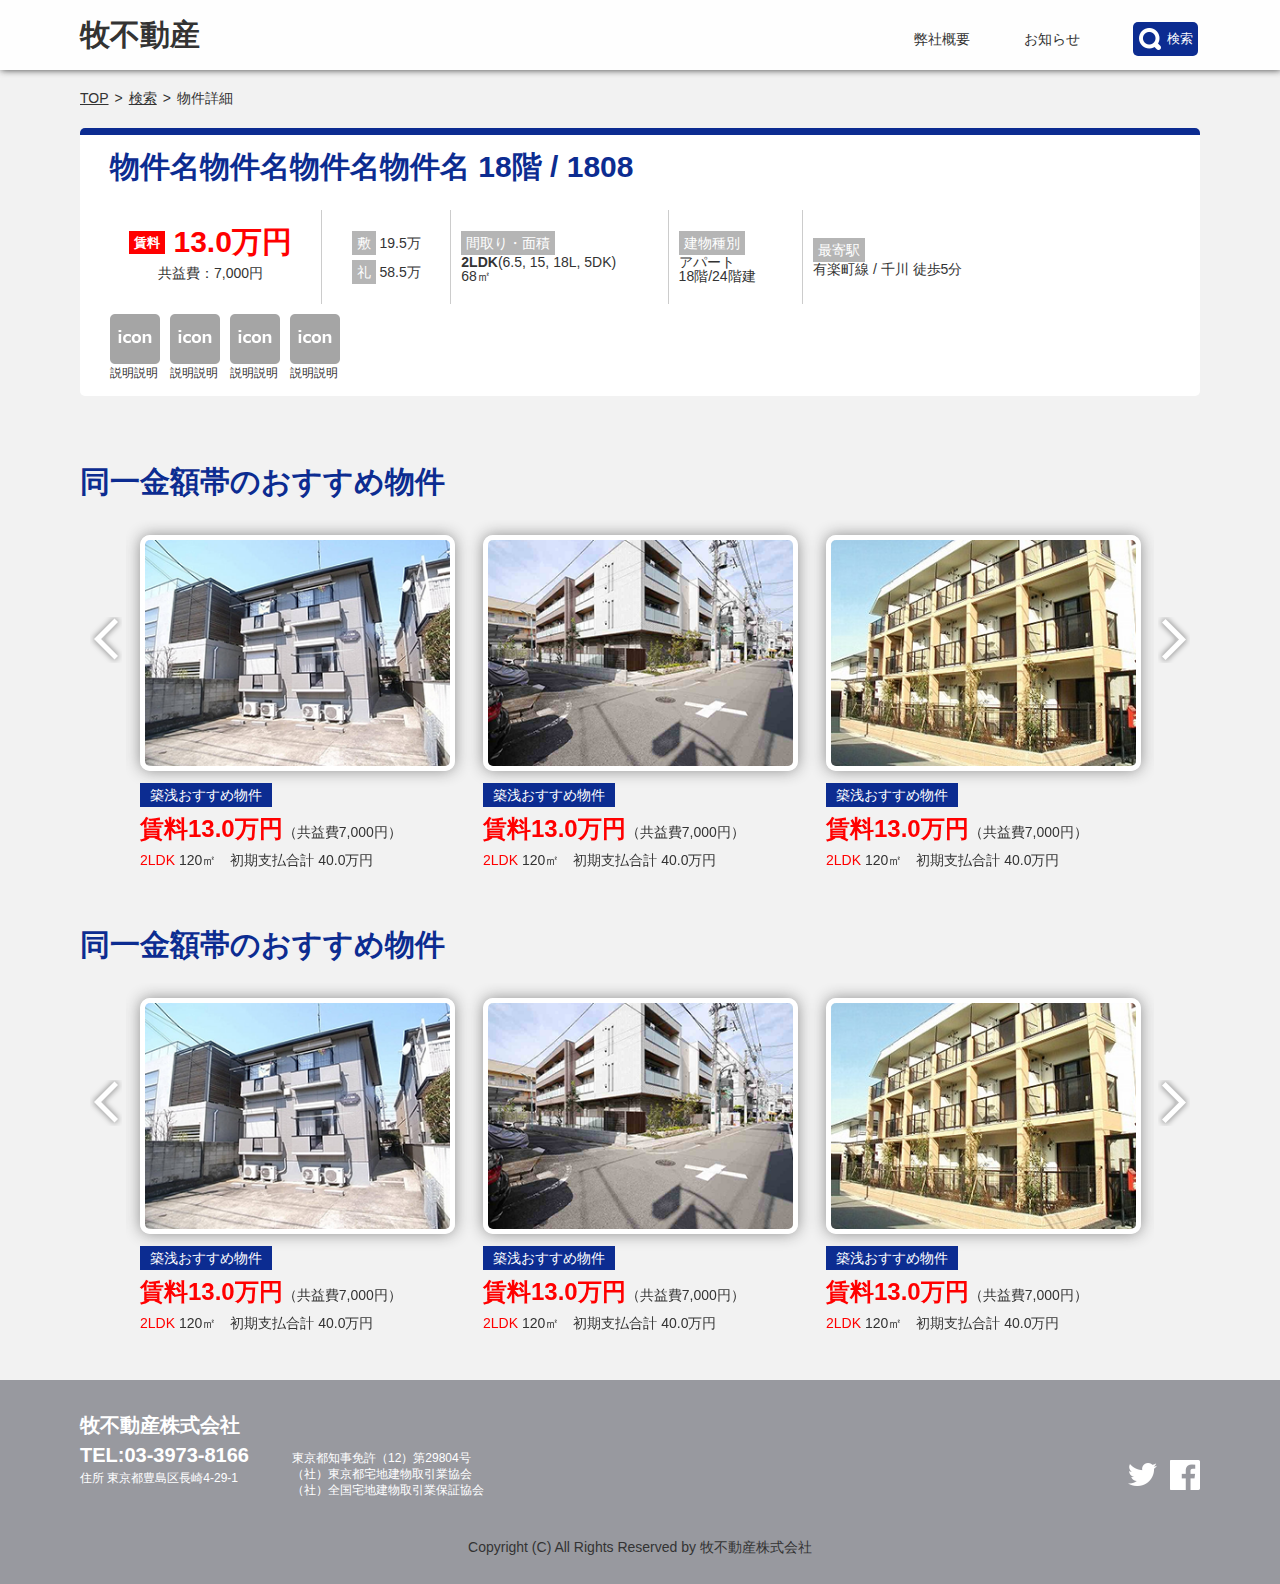
==== detail.html @ fd667d38 "update" ====
<!DOCTYPE html>
<html>

<head>
    <title>物件詳細</title>
    <meta charset='utf-8'>
    <meta name="viewport" content="width=device-width, initial-scale=1, maximum-scale=1, user-scalable=no">
    <link rel="stylesheet" type="text/css" href="css/slick.css" />
    <link rel="stylesheet" type="text/css" href="css/slick-theme.css" />
    <link rel="stylesheet" type="text/css" href="css/mystyles.css">
</head>

<body>
    <header>
        <section class="main-header clearfix">
            <div class="container ">
                <h1 class="logo">
                    <a href="" title="牧不動産">牧不動産</a>
                </h1>

                <div class="clearfix header">
                    <form id="search-global" class="form-inline searchform">
                        <input type="text" class="form-control" id="search-global-input">

                        <button href="" class="block-btn">
							<i class="searchBtn"></i>検索
						</button>
                    </form>
                    <ul class="menu">
                        <li><a href="" title="弊社概要">弊社概要</a></li>
                        <li><a href="" title="お知らせ">お知らせ</a></li>
                    </ul>
                </div>

            </div>
        </section>
    </header>

    <section>
        <div class="container clearfix">
            <div class="breakcumb">
                <nav><a href="" title="TOP">TOP</a>&gt;<a href="" title="検索">検索</a>&gt;<a title="物件詳細">物件詳細</a></nav>
            </div>

            <div class="main-content">
                <h2 class="content-title">物件名物件名物件名物件名 18階 / 1808</h2>


                <div class="results-infos">
                    <div class="result-table">
                        <div class="results-info results-info-07 border-right text-center">
                            <div class="result-row results-price clearfix">
                                <label class="label-red">賃料</label>
                                <span class="color-red">13.0万円</span>
                            </div>

                            <div class="result-row">共益費：<span>7,000円</span></div>
                        </div>

                        <div class="results-info results-info-08 border-right padding-left text-center">
                            <div class="result-row result-row-inline clearfix">
                                <div class="result-cell ">
                                    <label class="label">敷</label>
                                    <span>19.5万</span>
                                </div>

                                <div class="result-cell">
                                    <label class="label">礼</label>
                                    <span>58.5万</span>
                                </div>
                            </div>
                        </div>

                        <div class="results-info results-info-05 border-right padding-left">
                            <label class="result-label">間取り・面積</label>
                            <span><strong>2LDK</strong>(6.5, 15, 18L, 5DK)<br>68㎡</span>
                        </div>

                        <div class="results-info results-info-09 border-right padding-left">
                            <label class="result-label">建物種別</label>
                            <span>アパート<br>18階/24階建</span>
                        </div>

                        <div class="results-info results-info-10 padding-left">
                            <label class="result-label">最寄駅</label>
                            <span>有楽町線 / 千川 徒歩5分</span>
                        </div>
                    </div>
                </div>

                <div class="list-icon clearfix">
                    <ul>
                        <li>
                            <img src="images/icon.png" alt="Icon">
                            <span>説明説明</span>
                        </li>

                        <li>
                            <img src="images/icon.png" alt="Icon">
                            <span>説明説明</span>
                        </li>

                        <li>
                            <img src="images/icon.png" alt="Icon">
                            <span>説明説明</span>
                        </li>

                        <li>
                            <img src="images/icon.png" alt="Icon">
                            <span>説明説明</span>
                        </li>
                    </ul>
                </div>
            </div>
        </div>
    </section>

    <section class="hastitle">
        <div class="container">
            <div class="col-1">
                <h2 class="section-title color-black text-left">同一金額帯のおすすめ物件</h2>

                <div class="slide-filtering">
                    <div class="main-list clearfix">
                        <div class="item item3">
                            <div class="img-flitering box-border">
                                <img src="images/pimg1.png" alt="">
                            </div>
                            <div class="text-fitering">
                                <a href="#" class="title-btn">築浅おすすめ物件</a>
                                <h3><span class="color-red">賃料13.0万円</span><span class="notboth">（共益費7,000円）</span></h3>
                                <p><span class="color-red">2LDK</span> <span>120㎡　初期支払合計 40.0万円</span></p>
                            </div>
                        </div>
                        <div class="item item3">
                            <div class="img-flitering box-border">
                                <img src="images/pimg2.png" alt="">
                            </div>
                            <div class="text-fitering">
                                <a href="#" class="title-btn">築浅おすすめ物件</a>
                                <h3><span class="color-red">賃料13.0万円</span><span class="notboth">（共益費7,000円）</span></h3>
                                <p><span class="color-red">2LDK</span> <span>120㎡　初期支払合計 40.0万円</span></p>
                            </div>
                        </div>
                        <div class="item item3">
                            <div class="img-flitering box-border">
                                <img src="images/pimg3.png" alt="">
                            </div>
                            <div class="text-fitering">
                                <a href="#" class="title-btn">築浅おすすめ物件</a>
                                <h3><span class="color-red">賃料13.0万円</span><span class="notboth">（共益費7,000円）</span></h3>
                                <p><span class="color-red">2LDK</span> <span>120㎡　初期支払合計 40.0万円</span></p>
                            </div>
                        </div>
                        <div class="item item3">
                            <div class="img-flitering box-border">
                                <img src="images/pimg1.png" alt="">
                            </div>
                            <div class="text-fitering">
                                <a href="#" class="title-btn">築浅おすすめ物件</a>
                                <h3><span class="color-red">賃料13.0万円</span><span class="notboth">（共益費7,000円）</span></h3>
                                <p><span class="color-red">2LDK</span> <span>120㎡　初期支払合計 40.0万円</span></p>
                            </div>
                        </div>
                        <div class="item item3">
                            <div class="img-flitering box-border">
                                <img src="images/pimg2.png" alt="">
                            </div>
                            <div class="text-fitering">
                                <a href="#" class="title-btn">築浅おすすめ物件</a>
                                <h3><span class="color-red">賃料13.0万円</span><span class="notboth">（共益費7,000円）</span></h3>
                                <p><span class="color-red">2LDK</span> <span>120㎡　初期支払合計 40.0万円</span></p>
                            </div>
                        </div>
                        <div class="item item3">
                            <div class="img-flitering box-border">
                                <img src="images/pimg3.png" alt="">
                            </div>
                            <div class="text-fitering">
                                <a href="#" class="title-btn">築浅おすすめ物件</a>
                                <h3><span class="color-red">賃料13.0万円</span><span class="notboth">（共益費7,000円）</span></h3>
                                <p><span class="color-red">2LDK</span> <span>120㎡　初期支払合計 40.0万円</span></p>
                            </div>
                        </div>
                    </div>
                </div>
            </div>
        </div>
    </section>

    <section class="hastitle">
        <div class="container">
            <div class="col-1">
                <h2 class="section-title color-black text-left">同一金額帯のおすすめ物件</h2>

                <div class="slide-filtering">
                    <div class="main-list clearfix">
                        <div class="item item3">
                            <div class="img-flitering box-border">
                                <img src="images/pimg1.png" alt="">
                            </div>
                            <div class="text-fitering">
                                <a href="#" class="title-btn">築浅おすすめ物件</a>
                                <h3><span class="color-red">賃料13.0万円</span><span class="notboth">（共益費7,000円）</span></h3>
                                <p><span class="color-red">2LDK</span> <span>120㎡　初期支払合計 40.0万円</span></p>
                            </div>
                        </div>
                        <div class="item item3">
                            <div class="img-flitering box-border">
                                <img src="images/pimg2.png" alt="">
                            </div>
                            <div class="text-fitering">
                                <a href="#" class="title-btn">築浅おすすめ物件</a>
                                <h3><span class="color-red">賃料13.0万円</span><span class="notboth">（共益費7,000円）</span></h3>
                                <p><span class="color-red">2LDK</span> <span>120㎡　初期支払合計 40.0万円</span></p>
                            </div>
                        </div>
                        <div class="item item3">
                            <div class="img-flitering box-border">
                                <img src="images/pimg3.png" alt="">
                            </div>
                            <div class="text-fitering">
                                <a href="#" class="title-btn">築浅おすすめ物件</a>
                                <h3><span class="color-red">賃料13.0万円</span><span class="notboth">（共益費7,000円）</span></h3>
                                <p><span class="color-red">2LDK</span> <span>120㎡　初期支払合計 40.0万円</span></p>
                            </div>
                        </div>
                        <div class="item item3">
                            <div class="img-flitering box-border">
                                <img src="images/pimg1.png" alt="">
                            </div>
                            <div class="text-fitering">
                                <a href="#" class="title-btn">築浅おすすめ物件</a>
                                <h3><span class="color-red">賃料13.0万円</span><span class="notboth">（共益費7,000円）</span></h3>
                                <p><span class="color-red">2LDK</span> <span>120㎡　初期支払合計 40.0万円</span></p>
                            </div>
                        </div>
                        <div class="item item3">
                            <div class="img-flitering box-border">
                                <img src="images/pimg2.png" alt="">
                            </div>
                            <div class="text-fitering">
                                <a href="#" class="title-btn">築浅おすすめ物件</a>
                                <h3><span class="color-red">賃料13.0万円</span><span class="notboth">（共益費7,000円）</span></h3>
                                <p><span class="color-red">2LDK</span> <span>120㎡　初期支払合計 40.0万円</span></p>
                            </div>
                        </div>
                        <div class="item item3">
                            <div class="img-flitering box-border">
                                <img src="images/pimg3.png" alt="">
                            </div>
                            <div class="text-fitering">
                                <a href="#" class="title-btn">築浅おすすめ物件</a>
                                <h3><span class="color-red">賃料13.0万円</span><span class="notboth">（共益費7,000円）</span></h3>
                                <p><span class="color-red">2LDK</span> <span>120㎡　初期支払合計 40.0万円</span></p>
                            </div>
                        </div>
                    </div>
                </div>
            </div>
        </div>
    </section>

    <footer>
        <div class="container clearfix">
            <div class="clearfix">
                <div class="block-contact">
                    <h4>牧不動産株式会社</h4>
                    <h4>TEL:03-3973-8166</h4>
                    <span>住所 東京都豊島区長崎4‐29‐1</span>
                </div>

                <div class="block-info">
                    東京都知事免許（12）第29804号
                    <ul>
                        <li>（社）東京都宅地建物取引業協会</li>
                        <li>（社）全国宅地建物取引業保証協会</li>
                    </ul>
                </div>

                <div class="block-social">
                    <ul>
                        <li>
                            <a class="social-icon twicon" href="" title="twitter"></a>
                        </li>
                        <li>
                            <a class="social-icon fbicon" href="" title="facebook"></a>
                        </li>
                    </ul>
                </div>
            </div>

            <div class="copyright">Copyright (C) All Rights Reserved by 牧不動産株式会社</div>
        </div>
    </footer>

    <script type="text/javascript" src="js/jquery.min.js"></script>
    <!-- <script type="text/javascript" src="js/bootstrap.js"></script> -->
    <!-- <script type="text/javascript" src="js/swiper.jquery.js"></script> -->
    <script type="text/javascript" src="js/slick.js"></script>
    <script type="text/javascript" src="js/myscripts.js"></script>
</body>

</html>
---- css/mystyles.css ----
/*reset*/


/* http://meyerweb.com/eric/tools/css/reset/ 
v2.0 | 20110126
License: none (public domain)
*/

html,
body,
div,
span,
applet,
object,
iframe,
h1,
h2,
h3,
h4,
h5,
h6,
p,
blockquote,
pre,
a,
abbr,
acronym,
address,
big,
cite,
code,
del,
dfn,
em,
img,
ins,
kbd,
q,
s,
samp,
small,
strike,
strong,
sub,
sup,
tt,
var,
b,
u,
i,
center,
dl,
dt,
dd,
ol,
ul,
li,
fieldset,
form,
label,
legend,
table,
caption,
tbody,
tfoot,
thead,
tr,
th,
td,
article,
aside,
canvas,
details,
embed,
figure,
figcaption,
footer,
header,
hgroup,
menu,
nav,
output,
ruby,
section,
summary,
time,
mark,
audio,
video {
    margin: 0;
    padding: 0;
    border: 0;
    font-size: 100%;
    font: inherit;
    vertical-align: baseline;
}


/* HTML5 display-role reset for older bcleafixsers */

article,
aside,
details,
figcaption,
figure,
footer,
header,
hgroup,
menu,
nav,
section {
    display: block;
}

body {
    line-height: 1;
}

ol,
ul {
    list-style: none;
}

blockquote,
q {
    quotes: none;
}

blockquote:before,
blockquote:after,
q:before,
q:after {
    content: '';
    content: none;
}

button {
    cursor: pointer;
}

table {
    border-collapse: collapse;
    border-spacing: 0;
}

* {
    box-sizing: border-box;
}

select:focus,
select:active,
input:focus,
input:active {
    outline: none;
}


/*Global*/

* {
    box-sizing: border-box;
}

body {
    font-size: 14px;
    color: #333;
    background-color: #f2f2f2;
    font-family: meiryo, arial, sans-serif;
}

* {
    box-sizing: border-box;
}

strong {
    font-weight: bold;
}

p {
    clear: both;
}

.text-shadow {
    text-shadow: 5px 0 10px #fff, -5px 0 10px #fff, 0 5px 10px #fff, 0 -5px 10px #fff;
}

.col-1 {
    width: 100%;
}

.col-2 {
    width: 50%;
    padding: 0 20px;
    float: left;
}

.col-2:first-child {
    padding-left: 0;
}

.col-2:last-child {
    padding-right: 0;
}

.col-3 {
    width: 33.33%;
    float: left;
    padding: 25px;
}

.col-3:last-of-type {
    padding-right: 0;
    padding-left: 50px;
}

.col-3:first-of-type {
    padding-left: 0;
    padding-right: 50px;
}

.container {
    max-width: 1120px;
    width: 100%;
    margin: 0 auto;
}

img {
    max-width: 100%;
    width: 100%;
    height: auto;
    vertical-align: middle;
}

.sub-title {
    margin-top: 5px;
    margin-bottom: 12px;
    color: #124ee5;
}

h1,
h2,
h3,
h4,
h5,
h6 {
    font-weight: 600;
}

.color-red {
    color: #ff0000;
}

.color-black {
    color: #000;
}

.color-white {
    color: #fff;
}

.notboth {
    font-weight: 500;
}


/*Header*/

header {
    position: relative;
}

.main-header {
    background-color: rgba(255, 255, 255, 0.9);
    z-index: 10;
    width: 100%;
    box-shadow: 1px 0 7px #3e3e3e;
}

.main-header.toppage {
    top: 0;
    position: absolute;
}

.main-header .container {
    height: 70px;
    padding: 20px 0;
}

#search-global {
    position: relative;
    min-width: 70px;
    height: 38px;
    overflow: hidden;
    border: 2px solid transparent;
}

#search-global:after {
    content: "";
    position: absolute;
    z-index: 2;
    display: block;
    width: 100%;
    height: 100%;
    top: 0;
    left: 0;
}

#search-global.active:after {
    z-index: 0;
}

#search-global-input {
    position: relative;
    float: left;
    height: 34px;
    border: 1px solid transparent;
    width: 0;
    border-radius: 5px;
}

#search-global .block-btn {
    position: absolute;
    cursor: pointer;
    z-index: 1;
    right: 0;
    top: 0;
}

#search-global.active {
    width: 251px;
    height: 38px;
    border: 2px solid #b7b7b7;
    border-radius: 5px;
}

#search-global.active #search-global-input {
    width: 100%;
    z-index: 1;
    padding-right: 65px;
    padding-left: 15px;
}

a {
    color: #333;
    text-decoration: none;
}

.logo {
    font-size: 30px;
    float: left;
}

.header {
    float: right;
}

.clearfix:before,
.clearfix:after {
    content: " ";
    display: block;
}

.clearfix:after {
    clear: both;
}

.form-inline {
    float: right;
}

.menu {
    float: left;
    padding-top: 12px;
}

.menu li {
    display: inline-block;
    margin-right: 50px;
}

.relaste-slide img {
    width: 100%;
}

.relaste-slide {
    position: relative;
}

.slide-desc {
    position: absolute;
    left: 6.5%;
    top: 36.37%;
}


/*slide-desc*/

.main-visual {
    clear: both;
    position: relative;
}

.main-visual .slick-dots {
    bottom: 15px;
}

.section-title {
    text-align: center;
    color: #0c2c91;
    font-size: 30px;
    margin: 48px 0 23px;
}

.section-title i {
    background: url(../images/sprite.png) no-repeat -27px 0px transparent;
    display: inline-block;
    height: 28px;
    margin-right: 15px;
    margin-top: 1px;
    vertical-align: text-top;
    width: 24px;
}


/**/

.slide-desc {
    text-align: center;
}

.slide-desc h2 {
    font-size: 30px;
    line-height: 40px;
    margin-bottom: 36px;
}

.slide-desc h3 {
    font-size: 14px;
}

.slick-dots li {
    overflow: hidden;
    width: 15px;
    height: 15px;
    border-radius: 50%;
    border: 1px solid #ccc;
    background-color: #fff;
    margin-left: 10px;
}

.slick-dots li.slick-active {
    background-color: #0c2c91;
}

.slick-dots li:first-child {
    margin-left: 0;
}

.slick-dots li button:before {
    content: none;
}


/**/

.item {
    float: left;
}

.main-list .slick-prev,
.main-list .slick-next {
    background: url(../images/sprite.png) no-repeat 0 0 transparent;
    height: 46px;
    width: 32px;
    z-index: 99;
    top: 120px;
}

.main-list .slick-prev:before,
.main-list .slick-next:before {
    content: "";
}

.main-list .slick-prev {
    left: 10px;
    background-position: -232px 0;
}

.main-list .slick-next {
    right: 10px;
    background-position: -271px 0;
}

.main-list .slick-list {
    margin: 0 46px;
    width: calc(100% - 92px);
}

.main-list .slick-slide img {
    width: 100%;
}

.main-list .slick-track {
    padding: 15px 0;
}

.main-list.slick-initialized .slick-slide {
    padding: 0 14px;
}

.main-list .img-flitering {
    margin-bottom: 12px;
}

.box-border {
    border-radius: 10px;
    border: 5px solid #fff;
    box-shadow: 0 0 15px #8e8e8e;
    overflow: hidden;
}

.slide-filtering {
    margin-bottom: 35px;
}

.text-fitering>a {
    padding: 5px 10px;
    display: block;
    line-height: 1;
    float: left;
    background-color: #0c2c91;
    color: #fff;
    margin-bottom: 10px;
}

.text-fitering h3 {
    clear: both;
    margin-bottom: 12px;
}

.text-fitering h3 .color-red {
    font-size: 24px;
}

.text-fitering p {}


/*Main search*/

.main-search {
    background-color: #b7b7b7;
    border-radius: 5px;
    display: block;
    height: 146px;
    margin: 0 auto;
    padding: 50px 215px;
    width: 920px;
}

.blsearch {
    background-color: #fff;
    border-radius: 5px;
    height: 100%;
    overflow: hidden;
    position: relative;
    width: 100%;
}

.blsearch input {
    position: relative;
    border: none;
    height: 46px;
    margin: 0;
    padding: 0 50px 0 20px;
    width: 100%;
}

.blsearch button,
.searchBtn {
    background: url(../images/sprite.png) no-repeat 6px 6px #0c2c91;
    border-radius: 5px;
    border: none;
    height: 34px;
    width: 34px;
    display: block;
}

.blsearch button {
    position: absolute;
    right: 6px;
    top: 6px;
}


/*Block Suggestion*/

.block-suggestions .col-2:first-child .section-title i {
    background-position-x: -56px;
}

.block-suggestions .col-2:last-child .section-title i {
    background-position-x: -85px;
}

.block-content {
    padding: 32px 30px;
    background-color: #fff;
    border-radius: 5px;
}

.left {
    float: left;
}

.right {
    float: right;
}

.list-order li {
    margin-bottom: 21px;
}

.list-order li:last-child {
    margin-bottom: 0;
}

.list-order li .new {
    padding: 5px 10px;
    display: inline-block;
    float: left;
    margin: 0 8px 6px 0;
    background-color: #ff0000;
    color: #fff;
}

.list-order li .time {
    vertical-align: -webkit-baseline-middle;
}

.block-content .block-title {
    font-size: 18px;
    margin-bottom: 17px;
}

.block-content .block-desc {}

.block-content .block-desc span {
    clear: both;
    line-height: 20px;
    display: block;
}

.block-btn {
    display: block;
    overflow: hidden;
    background-color: #0c2c91;
    border-radius: 5px;
    color: #fff;
    line-height: 2.5;
    padding: 0 5px 0 0;
    border: none;
}

.block-content .block-btn {
    margin-top: 40px;
}

.block-btn .searchBtn {
    float: left;
    background-color: transparent;
}


/*Feature*/

.block-feature .section-title i {
    width: 30px;
    height: 36px;
    background-position: -116px 0;
    margin-top: -3px;
}

.feature-box-item {
    margin-bottom: 40px;
    float: left;
    width: 33.33%;
}

.feature-box-item:nth-child(3n+1) {
    clear: both;
    padding-right: 50px;
}

.feature-box-item:nth-child(3n+2) {
    padding: 0 25px;
}

.feature-box-item:nth-child(3n+3) {
    padding-left: 50px;
}

.feature-box .left {
    margin-right: 12px;
}

.box-content {
    width: calc(100% - 143px);
    float: left;
}

.box-content p {
    text-align: justify;
}


/*footer*/

footer {
    padding-top: 30px;
    padding-bottom: 30px;
    background-color: #98999f;
    color: #fff;
}

.block-contact {
    float: left;
    margin-right: 43px;
}

.block-contact h4 {
    font-size: 20px;
    line-height: 30px;
}

.block-contact span {
    font-size: 12px;
}

.block-info {
    float: left;
    padding-top: 40px;
    font-size: 12px;
    line-height: 16px;
}

.block-social {
    float: right;
    padding-top: 50px;
}

.block-social ul li {
    float: left;
    margin-left: 12px;
}

.social-icon {
    width: 30px;
    height: 30px;
    display: block;
    background: url(../images/sprite.png) no-repeat 6px 6px transparent;
}

.twicon {
    background-position: -155px -2px;
}

.fbicon {
    background-position: -198px 0px;
}

.copyright {
    width: 100%;
    clear: both;
    text-align: center;
    margin-top: 42px;
    color: #333;
}


/*Breakcumb*/

.breakcumb {
    padding: 21px 0 23px;
}

.breakcumb a {
    padding: 0 6px;
}

.breakcumb a:first-child {
    padding-left: 0;
}

.breakcumb a:lastchild {
    padding-right: 0;
}

.breakcumb a[href] {
    text-decoration: underline;
}


/*Main Content*/

.main-content {
    background-color: #fff;
    border-radius: 5px;
    border-top: 7px solid #0c2c91;
    padding: 17px 30px 32px;
    margin-bottom: 23px;
}

.content-title {
    font-size: 30px;
    color: #0c2c91;
    margin-bottom: 28px;
}

.note {
    font-size: 24px;
    border-left: 4px solid #0c2c91;
    padding-left: 12px;
}

.content-text {
    line-height: 20px;
}

.content-text p {
    margin-bottom: 25px;
}

.gotop {
    color: #124ee5;
}


/*Div face table*/

.table {
    display: table;
    width: 100%;
}

.border-white {
    border: 1px solid #fff;
}

.table-row {
    display: table-row;
}

.table-cell {
    display: table-cell;
    vertical-align: middle;
    border-top: 1px solid #fff;
    border-bottom: 1px solid #fff;
    padding-top: 30px;
    padding-bottom: 30px;
}

.table-cell:not(.table-cell-bg) {
    padding-left: 20px;
    padding-right: 20px;
}

.table-cell-bg {
    width: 102px;
    background-color: #d8e1fc;
    text-align: center;
}

.ksg .input-group {
    overflow: hidden;
    float: left;
    position: relative;
    margin-right: 32px;
}

.ksg .input-group select {
    width: 128px;
    float: left;
    height: 32px;
    border-radius: 5px;
    border: 2px solid #ccc;
}

.ksg .input-group:before {
    position: absolute;
    right: 8px;
    top: 10px;
    width: 14px;
    height: 10px;
    display: block;
    content: '';
    background: url(../images/arrowdown.png) center center no-repeat #fff;
}

.ksg .input-group.last {
    margin-right: 0;
}

.w60 {
    max-width: 60%;
}

.w60 .input-sub-group {
    width: 33.33%;
}

.w80 .input-sub-group.last {
    width: 80%;
}

.w80 .input-sub-group.last .input-cell {
    width: 16.665%;
}

.input-sub-group {
    float: left;
    padding: 10px 0;
}

.border-right {
    border-right: 1px solid #ccc;
    padding-right: 10px;
}

.border-right label {
    font-weight: 600;
}

.input-sub-group.last {
    width: 66.66%;
    float: left;
    padding-left: 10px;
}

.input-cell {
    width: 33.33%;
    float: left;
}

.ksg {
    position: relative;
}

.ksg:after {
    color: #000;
    content: "~";
    display: block;
    font-family: 'Times';
    font-size: 20px;
    font-weight: bold;
    left: 159px;
    position: absolute;
    top: 37%;
}

.sub-content-title {
    margin-top: 50px;
    font-size: 20px;
    margin-bottom: 20px;
}

.sub-content-title span {
    color: #0c2c91;
    font-size: 30px;
}

.box-results {
    margin-bottom: 50px;
}

.box-results:last-child {
    margin-bottom: 0;
}

.box-results .first {
    margin-right: 30px;
    width: 295px;
}

.box-results .last {
    width: calc(100% - 325px);
}

.results-title {
    margin-bottom: 5px;
}

.results-title a {
    color: #124ee5;
    font-size: 20px;
}

.results-desc {
    background-color: #edf1fe;
    border-radius: 5px;
    padding: 15px 12px;
}

.padding-left {
    padding-left: 10px;
}

.result-table {
    width: 100%;
    display: table;
}

.results-infos {
    margin-bottom: 10px;
}

.results-info {
    vertical-align: middle;
    display: table-cell;
    padding-bottom: 15px;
    padding-top: 15px;
}

.results-info>span {
    clear: both;
    display: block;
}

.text-left {
    text-align: left;
}

.text-center {
    text-align: center;
}

.content-text .results-desc {
    margin-bottom: 15px;
}

.results-info-01 {
    width: 27%;
}

.results-info-02 {
    width: 10.4%;
}

.results-info-03 {
    width: 16.2%;
}

.results-info-04 {
    width: 25.9%;
}

.results-info-05 {
    width: 20.5%;
}

.results-info-07 {
    width: 20%;
}

.results-info-08 {
    width: 12.2%;
}

.results-info-09 {
    width: 12.68%;
}

.results-info-10 {
    width: 34.62%;
}

.results-price {
    font-size: 30px;
    font-weight: 600;
}

.results-price label {
    background-color: #ff0000;
    color: #fff;
    display: inline-block;
    font-size: 13px;
    padding: 5px;
    vertical-align: middle;
}

.results-price span {
    display: inline-block;
    vertical-align: middle;
}

.result-row {
    margin-bottom: 9px;
    line-height: 1;
}

.result-row-inline {
    margin-bottom: 0;
}

.result-row-inline .result-cell {
    width: 100%;
    display: block;
    margin-bottom: 5px;
}

.result-row-inline .result-cell:last-child {
    margin-bottom: 0;
}

.result-cell {
    display: inline-block;
    width: 50%;
    float: left;
}

.result-cell .label,
.result-label {
    text-align: center;
    background-color: #b5b5b5;
    color: #fff;
    display: inline-block;
    font-weight: 500;
    height: 24px;
    line-height: 24px;
    width: 24px;
}

.result-label {
    width: auto;
    font-weight: 500 !important;
    padding: 0 5px;
}


/*pagination*/

.pagination {
    clear: both;
    margin-bottom: 52px;
    text-align: center;
    width: 100%;
}

.listnumber {
    display: inline-block;
}

.listnumber a {
    border-radius: 50%;
    color: #0c2c91;
    float: left;
    padding: 9px 13px;
    text-decoration: none;
}

.listnumber a.active {
    background-color: #fff;
    color: #000;
}

.list-icon li {
    float: left;
    width: 50px;
    height: 50px;
    margin-right: 10px;
    font-size: 12px;
}

.list-icon li:last-child {
    margin-right: 0;
}

.list-icon li img {
    margin-bottom: 3px;
}
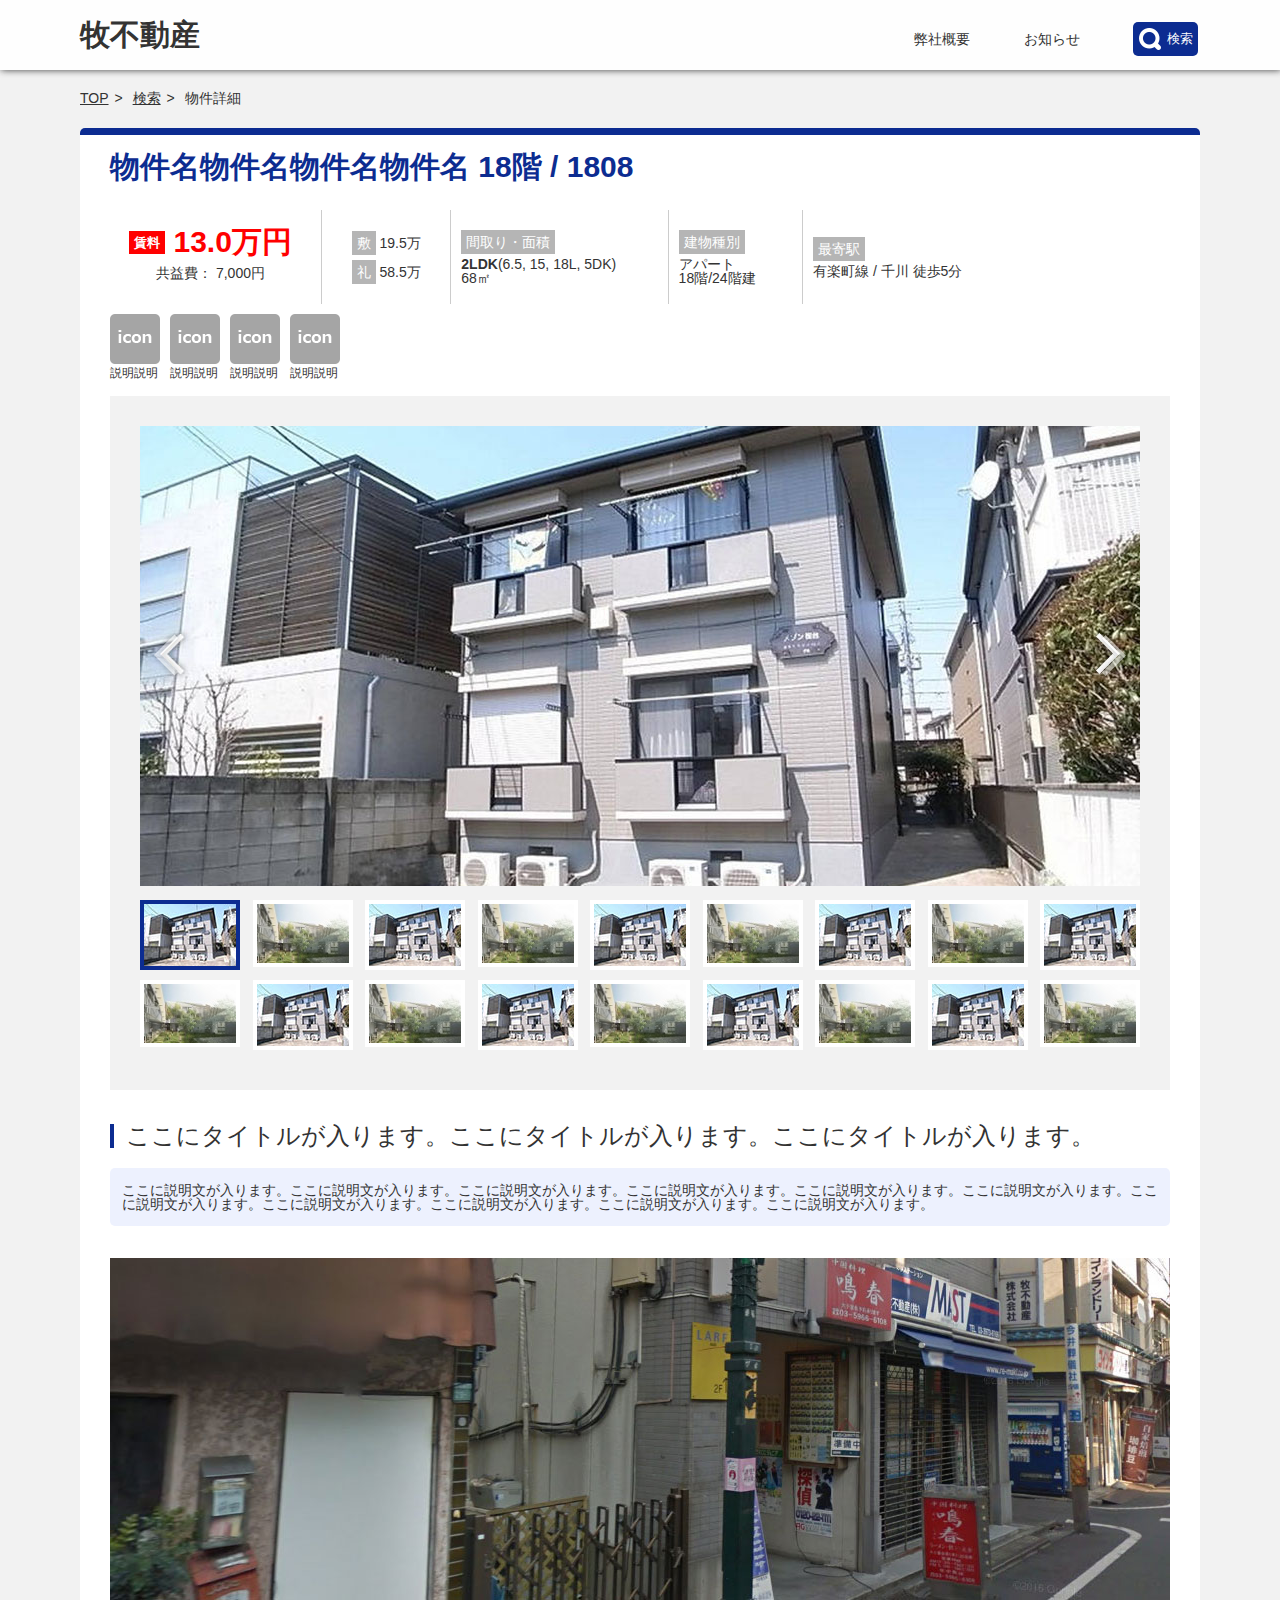
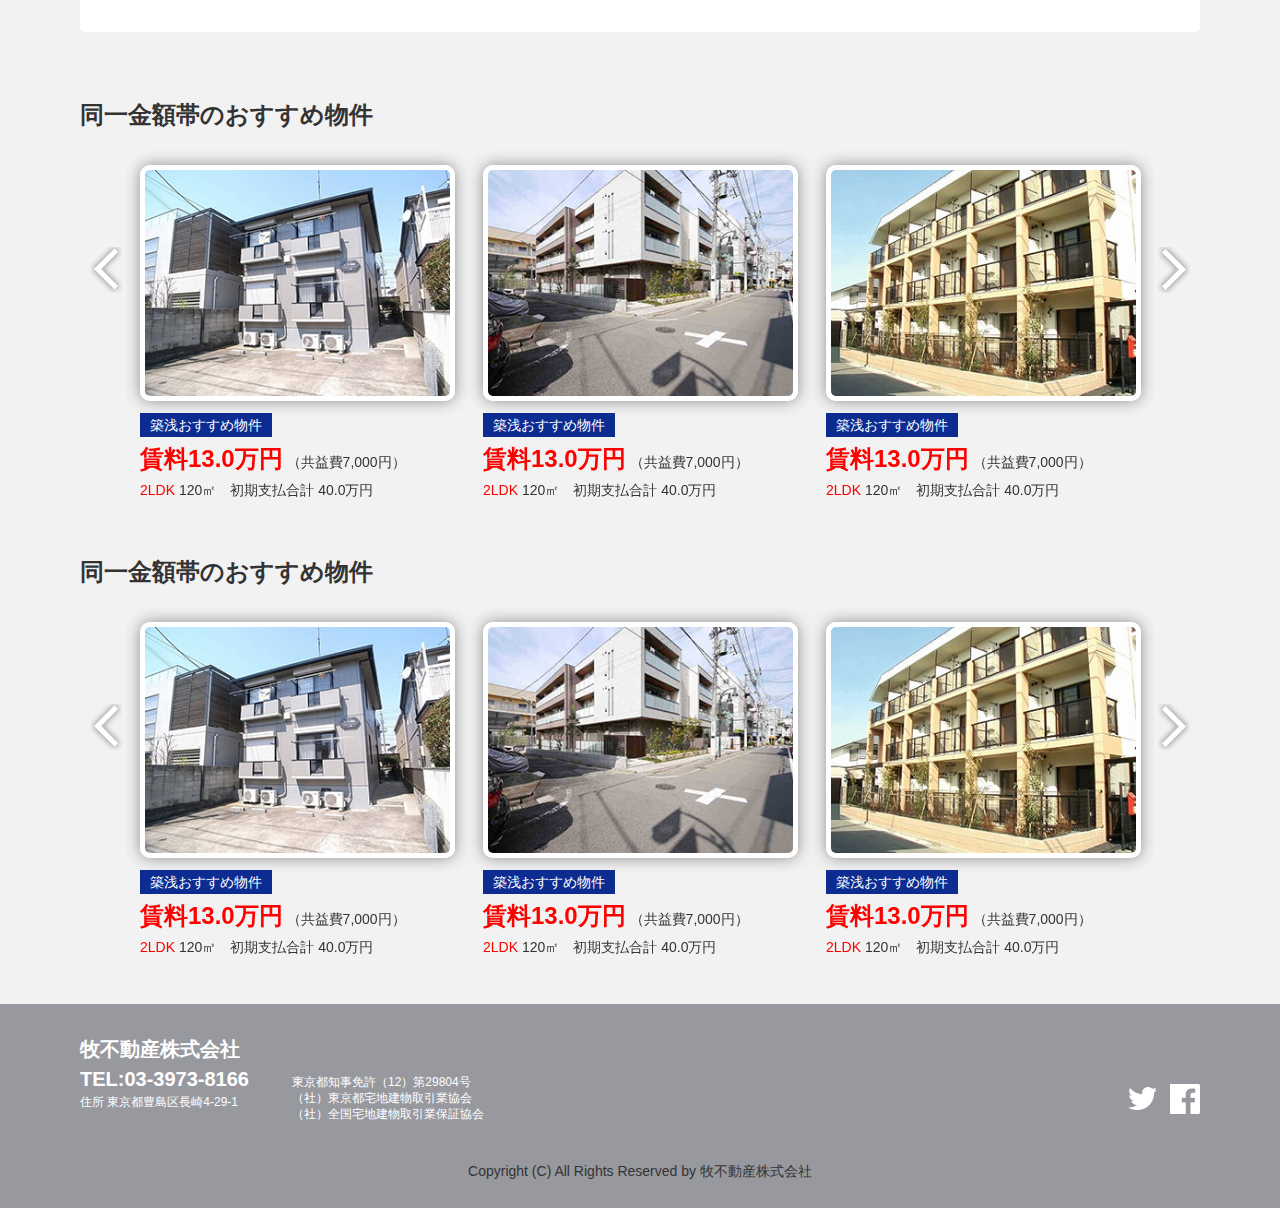
==== commit a35c0d03: "update Detail page" ====
--- a/detail.html
+++ b/detail.html
@@ -7,7 +7,9 @@
     <meta name="viewport" content="width=device-width, initial-scale=1, maximum-scale=1, user-scalable=no">
     <link rel="stylesheet" type="text/css" href="css/slick.css" />
     <link rel="stylesheet" type="text/css" href="css/slick-theme.css" />
+    <link rel="stylesheet" type="text/css" href="css/lightslider.css">
     <link rel="stylesheet" type="text/css" href="css/mystyles.css">
+
 </head>
 
 <body>
@@ -23,12 +25,16 @@
                         <input type="text" class="form-control" id="search-global-input">
 
                         <button href="" class="block-btn">
-							<i class="searchBtn"></i>検索
-						</button>
+                            <i class="searchBtn"></i>検索
+                        </button>
                     </form>
                     <ul class="menu">
-                        <li><a href="" title="弊社概要">弊社概要</a></li>
-                        <li><a href="" title="お知らせ">お知らせ</a></li>
+                        <li>
+                            <a href="" title="弊社概要">弊社概要</a>
+                        </li>
+                        <li>
+                            <a href="" title="お知らせ">お知らせ</a>
+                        </li>
                     </ul>
                 </div>
 
@@ -39,14 +45,18 @@
     <section>
         <div class="container clearfix">
             <div class="breakcumb">
-                <nav><a href="" title="TOP">TOP</a>&gt;<a href="" title="検索">検索</a>&gt;<a title="物件詳細">物件詳細</a></nav>
+                <nav>
+                    <a href="" title="TOP">TOP</a>&gt;
+                    <a href="" title="検索">検索</a>&gt;
+                    <a title="物件詳細">物件詳細</a>
+                </nav>
             </div>
 
             <div class="main-content">
                 <h2 class="content-title">物件名物件名物件名物件名 18階 / 1808</h2>
 
 
-                <div class="results-infos">
+                <div class="results-infos detail-page">
                     <div class="result-table">
                         <div class="results-info results-info-07 border-right text-center">
                             <div class="result-row results-price clearfix">
@@ -54,7 +64,9 @@
                                 <span class="color-red">13.0万円</span>
                             </div>
 
-                            <div class="result-row">共益費：<span>7,000円</span></div>
+                            <div class="result-row">共益費：
+                                <span>7,000円</span>
+                            </div>
                         </div>
 
                         <div class="results-info results-info-08 border-right padding-left text-center">
@@ -73,12 +85,15 @@
 
                         <div class="results-info results-info-05 border-right padding-left">
                             <label class="result-label">間取り・面積</label>
-                            <span><strong>2LDK</strong>(6.5, 15, 18L, 5DK)<br>68㎡</span>
+                            <span>
+                                <strong>2LDK</strong>(6.5, 15, 18L, 5DK)
+                                <br>68㎡</span>
                         </div>
 
                         <div class="results-info results-info-09 border-right padding-left">
                             <label class="result-label">建物種別</label>
-                            <span>アパート<br>18階/24階建</span>
+                            <span>アパート
+                                <br>18階/24階建</span>
                         </div>
 
                         <div class="results-info results-info-10 padding-left">
@@ -111,11 +126,86 @@
                         </li>
                     </ul>
                 </div>
+
+                <div class="slider">
+                    <ul id="imageGallery">
+                        <li data-thumb="images/thumb/cS-1.jpg" data-src="images/largeImage-1.jpg">
+                            <img src="images/largeImage-1.jpg" />
+                        </li>
+                        <li data-thumb="images/thumb/cS-2.jpg" data-src="images/largeImage-2.jpg">
+                            <img src="images/largeImage-2.jpg" />
+                        </li>
+
+                        <li data-thumb="images/thumb/cS-1.jpg" data-src="images/largeImage-1.jpg">
+                            <img src="images/largeImage-1.jpg" />
+                        </li>
+                        <li data-thumb="images/thumb/cS-2.jpg" data-src="images/largeImage-2.jpg">
+                            <img src="images/largeImage-2.jpg" />
+                        </li>
+
+                        <li data-thumb="images/thumb/cS-1.jpg" data-src="images/largeImage-1.jpg">
+                            <img src="images/largeImage-1.jpg" />
+                        </li>
+                        <li data-thumb="images/thumb/cS-2.jpg" data-src="images/largeImage-2.jpg">
+                            <img src="images/largeImage-2.jpg" />
+                        </li>
+
+                        <li data-thumb="images/thumb/cS-1.jpg" data-src="images/largeImage-1.jpg">
+                            <img src="images/largeImage-1.jpg" />
+                        </li>
+                        <li data-thumb="images/thumb/cS-2.jpg" data-src="images/largeImage-2.jpg">
+                            <img src="images/largeImage-2.jpg" />
+                        </li>
+
+                        <li data-thumb="images/thumb/cS-1.jpg" data-src="images/largeImage-1.jpg">
+                            <img src="images/largeImage-1.jpg" />
+                        </li>
+                        <li data-thumb="images/thumb/cS-2.jpg" data-src="images/largeImage-2.jpg">
+                            <img src="images/largeImage-2.jpg" />
+                        </li>
+
+                        <li data-thumb="images/thumb/cS-1.jpg" data-src="images/largeImage-1.jpg">
+                            <img src="images/largeImage-1.jpg" />
+                        </li>
+                        <li data-thumb="images/thumb/cS-2.jpg" data-src="images/largeImage-2.jpg">
+                            <img src="images/largeImage-2.jpg" />
+                        </li>
+
+                        <li data-thumb="images/thumb/cS-1.jpg" data-src="images/largeImage-1.jpg">
+                            <img src="images/largeImage-1.jpg" />
+                        </li>
+                        <li data-thumb="images/thumb/cS-2.jpg" data-src="images/largeImage-2.jpg">
+                            <img src="images/largeImage-2.jpg" />
+                        </li>
+
+                        <li data-thumb="images/thumb/cS-1.jpg" data-src="images/largeImage-1.jpg">
+                            <img src="images/largeImage-1.jpg" />
+                        </li>
+                        <li data-thumb="images/thumb/cS-2.jpg" data-src="images/largeImage-2.jpg">
+                            <img src="images/largeImage-2.jpg" />
+                        </li>
+
+                        <li data-thumb="images/thumb/cS-1.jpg" data-src="images/largeImage-1.jpg">
+                            <img src="images/largeImage-1.jpg" />
+                        </li>
+                        <li data-thumb="images/thumb/cS-2.jpg" data-src="images/largeImage-2.jpg">
+                            <img src="images/largeImage-2.jpg" />
+                        </li>
+                    </ul>
+                </div>
+
+                <div class="note note-detail">ここにタイトルが入ります。ここにタイトルが入ります。ここにタイトルが入ります。</div>
+
+                <div class="results-desc results-desc-detail">ここに説明文が入ります。ここに説明文が入ります。ここに説明文が入ります。ここに説明文が入ります。ここに説明文が入ります。ここに説明文が入ります。ここに説明文が入ります。ここに説明文が入ります。ここに説明文が入ります。ここに説明文が入ります。ここに説明文が入ります。</div>
+
+                <div class="banner">
+                    <img src="images/house_banner.jpg" alt="banner">
+                </div>
             </div>
         </div>
     </section>
 
-    <section class="hastitle">
+    <section class="hastitle detail-page">
         <div class="container">
             <div class="col-1">
                 <h2 class="section-title color-black text-left">同一金額帯のおすすめ物件</h2>
@@ -128,8 +218,14 @@
                             </div>
                             <div class="text-fitering">
                                 <a href="#" class="title-btn">築浅おすすめ物件</a>
-                                <h3><span class="color-red">賃料13.0万円</span><span class="notboth">（共益費7,000円）</span></h3>
-                                <p><span class="color-red">2LDK</span> <span>120㎡　初期支払合計 40.0万円</span></p>
+                                <h3>
+                                    <span class="color-red">賃料13.0万円</span>
+                                    <span class="notboth">（共益費7,000円）</span>
+                                </h3>
+                                <p>
+                                    <span class="color-red">2LDK</span>
+                                    <span>120㎡　初期支払合計 40.0万円</span>
+                                </p>
                             </div>
                         </div>
                         <div class="item item3">
@@ -138,8 +234,14 @@
                             </div>
                             <div class="text-fitering">
                                 <a href="#" class="title-btn">築浅おすすめ物件</a>
-                                <h3><span class="color-red">賃料13.0万円</span><span class="notboth">（共益費7,000円）</span></h3>
-                                <p><span class="color-red">2LDK</span> <span>120㎡　初期支払合計 40.0万円</span></p>
+                                <h3>
+                                    <span class="color-red">賃料13.0万円</span>
+                                    <span class="notboth">（共益費7,000円）</span>
+                                </h3>
+                                <p>
+                                    <span class="color-red">2LDK</span>
+                                    <span>120㎡　初期支払合計 40.0万円</span>
+                                </p>
                             </div>
                         </div>
                         <div class="item item3">
@@ -148,8 +250,14 @@
                             </div>
                             <div class="text-fitering">
                                 <a href="#" class="title-btn">築浅おすすめ物件</a>
-                                <h3><span class="color-red">賃料13.0万円</span><span class="notboth">（共益費7,000円）</span></h3>
-                                <p><span class="color-red">2LDK</span> <span>120㎡　初期支払合計 40.0万円</span></p>
+                                <h3>
+                                    <span class="color-red">賃料13.0万円</span>
+                                    <span class="notboth">（共益費7,000円）</span>
+                                </h3>
+                                <p>
+                                    <span class="color-red">2LDK</span>
+                                    <span>120㎡　初期支払合計 40.0万円</span>
+                                </p>
                             </div>
                         </div>
                         <div class="item item3">
@@ -158,8 +266,14 @@
                             </div>
                             <div class="text-fitering">
                                 <a href="#" class="title-btn">築浅おすすめ物件</a>
-                                <h3><span class="color-red">賃料13.0万円</span><span class="notboth">（共益費7,000円）</span></h3>
-                                <p><span class="color-red">2LDK</span> <span>120㎡　初期支払合計 40.0万円</span></p>
+                                <h3>
+                                    <span class="color-red">賃料13.0万円</span>
+                                    <span class="notboth">（共益費7,000円）</span>
+                                </h3>
+                                <p>
+                                    <span class="color-red">2LDK</span>
+                                    <span>120㎡　初期支払合計 40.0万円</span>
+                                </p>
                             </div>
                         </div>
                         <div class="item item3">
@@ -168,8 +282,14 @@
                             </div>
                             <div class="text-fitering">
                                 <a href="#" class="title-btn">築浅おすすめ物件</a>
-                                <h3><span class="color-red">賃料13.0万円</span><span class="notboth">（共益費7,000円）</span></h3>
-                                <p><span class="color-red">2LDK</span> <span>120㎡　初期支払合計 40.0万円</span></p>
+                                <h3>
+                                    <span class="color-red">賃料13.0万円</span>
+                                    <span class="notboth">（共益費7,000円）</span>
+                                </h3>
+                                <p>
+                                    <span class="color-red">2LDK</span>
+                                    <span>120㎡　初期支払合計 40.0万円</span>
+                                </p>
                             </div>
                         </div>
                         <div class="item item3">
@@ -178,8 +298,14 @@
                             </div>
                             <div class="text-fitering">
                                 <a href="#" class="title-btn">築浅おすすめ物件</a>
-                                <h3><span class="color-red">賃料13.0万円</span><span class="notboth">（共益費7,000円）</span></h3>
-                                <p><span class="color-red">2LDK</span> <span>120㎡　初期支払合計 40.0万円</span></p>
+                                <h3>
+                                    <span class="color-red">賃料13.0万円</span>
+                                    <span class="notboth">（共益費7,000円）</span>
+                                </h3>
+                                <p>
+                                    <span class="color-red">2LDK</span>
+                                    <span>120㎡　初期支払合計 40.0万円</span>
+                                </p>
                             </div>
                         </div>
                     </div>
@@ -188,7 +314,7 @@
         </div>
     </section>
 
-    <section class="hastitle">
+    <section class="hastitle detail-page">
         <div class="container">
             <div class="col-1">
                 <h2 class="section-title color-black text-left">同一金額帯のおすすめ物件</h2>
@@ -201,8 +327,14 @@
                             </div>
                             <div class="text-fitering">
                                 <a href="#" class="title-btn">築浅おすすめ物件</a>
-                                <h3><span class="color-red">賃料13.0万円</span><span class="notboth">（共益費7,000円）</span></h3>
-                                <p><span class="color-red">2LDK</span> <span>120㎡　初期支払合計 40.0万円</span></p>
+                                <h3>
+                                    <span class="color-red">賃料13.0万円</span>
+                                    <span class="notboth">（共益費7,000円）</span>
+                                </h3>
+                                <p>
+                                    <span class="color-red">2LDK</span>
+                                    <span>120㎡　初期支払合計 40.0万円</span>
+                                </p>
                             </div>
                         </div>
                         <div class="item item3">
@@ -211,8 +343,14 @@
                             </div>
                             <div class="text-fitering">
                                 <a href="#" class="title-btn">築浅おすすめ物件</a>
-                                <h3><span class="color-red">賃料13.0万円</span><span class="notboth">（共益費7,000円）</span></h3>
-                                <p><span class="color-red">2LDK</span> <span>120㎡　初期支払合計 40.0万円</span></p>
+                                <h3>
+                                    <span class="color-red">賃料13.0万円</span>
+                                    <span class="notboth">（共益費7,000円）</span>
+                                </h3>
+                                <p>
+                                    <span class="color-red">2LDK</span>
+                                    <span>120㎡　初期支払合計 40.0万円</span>
+                                </p>
                             </div>
                         </div>
                         <div class="item item3">
@@ -221,8 +359,14 @@
                             </div>
                             <div class="text-fitering">
                                 <a href="#" class="title-btn">築浅おすすめ物件</a>
-                                <h3><span class="color-red">賃料13.0万円</span><span class="notboth">（共益費7,000円）</span></h3>
-                                <p><span class="color-red">2LDK</span> <span>120㎡　初期支払合計 40.0万円</span></p>
+                                <h3>
+                                    <span class="color-red">賃料13.0万円</span>
+                                    <span class="notboth">（共益費7,000円）</span>
+                                </h3>
+                                <p>
+                                    <span class="color-red">2LDK</span>
+                                    <span>120㎡　初期支払合計 40.0万円</span>
+                                </p>
                             </div>
                         </div>
                         <div class="item item3">
@@ -231,8 +375,14 @@
                             </div>
                             <div class="text-fitering">
                                 <a href="#" class="title-btn">築浅おすすめ物件</a>
-                                <h3><span class="color-red">賃料13.0万円</span><span class="notboth">（共益費7,000円）</span></h3>
-                                <p><span class="color-red">2LDK</span> <span>120㎡　初期支払合計 40.0万円</span></p>
+                                <h3>
+                                    <span class="color-red">賃料13.0万円</span>
+                                    <span class="notboth">（共益費7,000円）</span>
+                                </h3>
+                                <p>
+                                    <span class="color-red">2LDK</span>
+                                    <span>120㎡　初期支払合計 40.0万円</span>
+                                </p>
                             </div>
                         </div>
                         <div class="item item3">
@@ -241,8 +391,14 @@
                             </div>
                             <div class="text-fitering">
                                 <a href="#" class="title-btn">築浅おすすめ物件</a>
-                                <h3><span class="color-red">賃料13.0万円</span><span class="notboth">（共益費7,000円）</span></h3>
-                                <p><span class="color-red">2LDK</span> <span>120㎡　初期支払合計 40.0万円</span></p>
+                                <h3>
+                                    <span class="color-red">賃料13.0万円</span>
+                                    <span class="notboth">（共益費7,000円）</span>
+                                </h3>
+                                <p>
+                                    <span class="color-red">2LDK</span>
+                                    <span>120㎡　初期支払合計 40.0万円</span>
+                                </p>
                             </div>
                         </div>
                         <div class="item item3">
@@ -251,8 +407,14 @@
                             </div>
                             <div class="text-fitering">
                                 <a href="#" class="title-btn">築浅おすすめ物件</a>
-                                <h3><span class="color-red">賃料13.0万円</span><span class="notboth">（共益費7,000円）</span></h3>
-                                <p><span class="color-red">2LDK</span> <span>120㎡　初期支払合計 40.0万円</span></p>
+                                <h3>
+                                    <span class="color-red">賃料13.0万円</span>
+                                    <span class="notboth">（共益費7,000円）</span>
+                                </h3>
+                                <p>
+                                    <span class="color-red">2LDK</span>
+                                    <span>120㎡　初期支払合計 40.0万円</span>
+                                </p>
                             </div>
                         </div>
                     </div>
@@ -295,9 +457,8 @@
     </footer>
 
     <script type="text/javascript" src="js/jquery.min.js"></script>
-    <!-- <script type="text/javascript" src="js/bootstrap.js"></script> -->
-    <!-- <script type="text/javascript" src="js/swiper.jquery.js"></script> -->
     <script type="text/javascript" src="js/slick.js"></script>
+    <script type="text/javascript" src="js/lightslider.js"></script>
     <script type="text/javascript" src="js/myscripts.js"></script>
 </body>
 
--- a/css/lightslider.css
+++ b/css/lightslider.css
@@ -0,0 +1,395 @@
+/*! lightslider - v1.1.6 - 2016-10-25
+* https://github.com/sachinchoolur/lightslider
+* Copyright (c) 2016 Sachin N; Licensed MIT */
+/*! lightslider - v1.1.3 - 2015-04-14
+* https://github.com/sachinchoolur/lightslider
+* Copyright (c) 2015 Sachin N; Licensed MIT */
+/** /!!! core css Should not edit !!!/**/ 
+
+.lSSlideOuter {
+    overflow: hidden;
+    -webkit-touch-callout: none;
+    -webkit-user-select: none;
+    -khtml-user-select: none;
+    -moz-user-select: none;
+    -ms-user-select: none;
+    user-select: none
+}
+.lightSlider:before, .lightSlider:after {
+    content: " ";
+    display: table;
+}
+.lightSlider {
+    overflow: hidden;
+    margin: 0;
+}
+.lSSlideWrapper {
+    max-width: 100%;
+    overflow: hidden;
+    position: relative;
+}
+.lSSlideWrapper > .lightSlider:after {
+    clear: both;
+}
+.lSSlideWrapper .lSSlide {
+    -webkit-transform: translate(0px, 0px);
+    -ms-transform: translate(0px, 0px);
+    transform: translate(0px, 0px);
+    -webkit-transition: all 1s;
+    -webkit-transition-property: -webkit-transform,height;
+    -moz-transition-property: -moz-transform,height;
+    transition-property: transform,height;
+    -webkit-transition-duration: inherit !important;
+    transition-duration: inherit !important;
+    -webkit-transition-timing-function: inherit !important;
+    transition-timing-function: inherit !important;
+}
+.lSSlideWrapper .lSFade {
+    position: relative;
+}
+.lSSlideWrapper .lSFade > * {
+    position: absolute !important;
+    top: 0;
+    left: 0;
+    z-index: 9;
+    margin-right: 0;
+    width: 100%;
+}
+.lSSlideWrapper.usingCss .lSFade > * {
+    opacity: 0;
+    -webkit-transition-delay: 0s;
+    transition-delay: 0s;
+    -webkit-transition-duration: inherit !important;
+    transition-duration: inherit !important;
+    -webkit-transition-property: opacity;
+    transition-property: opacity;
+    -webkit-transition-timing-function: inherit !important;
+    transition-timing-function: inherit !important;
+}
+.lSSlideWrapper .lSFade > *.active {
+    z-index: 10;
+}
+.lSSlideWrapper.usingCss .lSFade > *.active {
+    opacity: 1;
+}
+/** /!!! End of core css Should not edit !!!/**/
+
+/* Pager */
+.lSSlideOuter .lSPager.lSpg {
+    margin: 10px 0 0;
+    padding: 0;
+    text-align: center;
+}
+.lSSlideOuter .lSPager.lSpg > li {
+    cursor: pointer;
+    display: inline-block;
+    padding: 0 5px;
+}
+.lSSlideOuter .lSPager.lSpg > li a {
+    background-color: #222222;
+    border-radius: 30px;
+    display: inline-block;
+    height: 8px;
+    overflow: hidden;
+    text-indent: -999em;
+    width: 8px;
+    position: relative;
+    z-index: 99;
+    -webkit-transition: all 0.5s linear 0s;
+    transition: all 0.5s linear 0s;
+}
+.lSSlideOuter .lSPager.lSpg > li:hover a, .lSSlideOuter .lSPager.lSpg > li.active a {
+    background-color: #428bca;
+}
+.lSSlideOuter .media {
+    opacity: 0.8;
+}
+.lSSlideOuter .media.active {
+    opacity: 1;
+}
+/* End of pager */
+
+/** Gallery */
+.lSSlideOuter .lSPager.lSGallery {
+    list-style: none outside none;
+    padding-left: 0;
+    margin: 0;
+    overflow: hidden;
+    transform: translate3d(0px, 0px, 0px);
+    -moz-transform: translate3d(0px, 0px, 0px);
+    -ms-transform: translate3d(0px, 0px, 0px);
+    -webkit-transform: translate3d(0px, 0px, 0px);
+    -o-transform: translate3d(0px, 0px, 0px);
+    -webkit-transition-property: -webkit-transform;
+    -moz-transition-property: -moz-transform;
+    -webkit-touch-callout: none;
+    -webkit-user-select: none;
+    -khtml-user-select: none;
+    -moz-user-select: none;
+    -ms-user-select: none;
+    user-select: none;
+}
+.lSSlideOuter .lSPager.lSGallery li {
+    overflow: hidden;
+    -webkit-transition: border-radius 0.12s linear 0s 0.35s linear 0s;
+    transition: border-radius 0.12s linear 0s 0.35s linear 0s;
+}
+.lSSlideOuter .lSPager.lSGallery li.active, .lSSlideOuter .lSPager.lSGallery li:hover {
+    border-radius: 5px;
+}
+.lSSlideOuter .lSPager.lSGallery img {
+    display: block;
+    height: auto;
+    max-width: 100%;
+}
+.lSSlideOuter .lSPager.lSGallery:before, .lSSlideOuter .lSPager.lSGallery:after {
+    content: " ";
+    display: table;
+}
+.lSSlideOuter .lSPager.lSGallery:after {
+    clear: both;
+}
+/* End of Gallery*/
+
+/* slider actions */
+.lSAction > a {
+    width: 32px;
+    display: block;
+    top: 50%;
+    height: 32px;
+    background-image: url('../img/controls.png');
+    cursor: pointer;
+    position: absolute;
+    z-index: 99;
+    margin-top: -16px;
+    opacity: 0.5;
+    -webkit-transition: opacity 0.35s linear 0s;
+    transition: opacity 0.35s linear 0s;
+}
+.lSAction > a:hover {
+    opacity: 1;
+}
+.lSAction > .lSPrev {
+    background-position: 0 0;
+    left: 10px;
+}
+.lSAction > .lSNext {
+    background-position: -32px 0;
+    right: 10px;
+}
+.lSAction > a.disabled {
+    pointer-events: none;
+}
+.cS-hidden {
+    height: 1px;
+    opacity: 0;
+    filter: alpha(opacity=0);
+    overflow: hidden;
+}
+
+
+/* vertical */
+.lSSlideOuter.vertical {
+    position: relative;
+}
+.lSSlideOuter.vertical.noPager {
+    padding-right: 0px !important;
+}
+.lSSlideOuter.vertical .lSGallery {
+    position: absolute !important;
+    right: 0;
+    top: 0;
+}
+.lSSlideOuter.vertical .lightSlider > * {
+    width: 100% !important;
+    max-width: none !important;
+}
+
+/* vertical controlls */
+.lSSlideOuter.vertical .lSAction > a {
+    left: 50%;
+    margin-left: -14px;
+    margin-top: 0;
+}
+.lSSlideOuter.vertical .lSAction > .lSNext {
+    background-position: 31px -31px;
+    bottom: 10px;
+    top: auto;
+}
+.lSSlideOuter.vertical .lSAction > .lSPrev {
+    background-position: 0 -31px;
+    bottom: auto;
+    top: 10px;
+}
+/* vertical */
+
+
+/* Rtl */
+.lSSlideOuter.lSrtl {
+    direction: rtl;
+}
+.lSSlideOuter .lightSlider, .lSSlideOuter .lSPager {
+    padding-left: 0;
+    list-style: none outside none;
+}
+.lSSlideOuter.lSrtl .lightSlider, .lSSlideOuter.lSrtl .lSPager {
+    padding-right: 0;
+}
+.lSSlideOuter .lightSlider > *,  .lSSlideOuter .lSGallery li {
+    float: left;
+}
+.lSSlideOuter.lSrtl .lightSlider > *,  .lSSlideOuter.lSrtl .lSGallery li {
+    float: right !important;
+}
+/* Rtl */
+
+@-webkit-keyframes rightEnd {
+    0% {
+        left: 0;
+    }
+
+    50% {
+        left: -15px;
+    }
+
+    100% {
+        left: 0;
+    }
+}
+@keyframes rightEnd {
+    0% {
+        left: 0;
+    }
+
+    50% {
+        left: -15px;
+    }
+
+    100% {
+        left: 0;
+    }
+}
+@-webkit-keyframes topEnd {
+    0% {
+        top: 0;
+    }
+
+    50% {
+        top: -15px;
+    }
+
+    100% {
+        top: 0;
+    }
+}
+@keyframes topEnd {
+    0% {
+        top: 0;
+    }
+
+    50% {
+        top: -15px;
+    }
+
+    100% {
+        top: 0;
+    }
+}
+@-webkit-keyframes leftEnd {
+    0% {
+        left: 0;
+    }
+
+    50% {
+        left: 15px;
+    }
+
+    100% {
+        left: 0;
+    }
+}
+@keyframes leftEnd {
+    0% {
+        left: 0;
+    }
+
+    50% {
+        left: 15px;
+    }
+
+    100% {
+        left: 0;
+    }
+}
+@-webkit-keyframes bottomEnd {
+    0% {
+        bottom: 0;
+    }
+
+    50% {
+        bottom: -15px;
+    }
+
+    100% {
+        bottom: 0;
+    }
+}
+@keyframes bottomEnd {
+    0% {
+        bottom: 0;
+    }
+
+    50% {
+        bottom: -15px;
+    }
+
+    100% {
+        bottom: 0;
+    }
+}
+.lSSlideOuter .rightEnd {
+    -webkit-animation: rightEnd 0.3s;
+    animation: rightEnd 0.3s;
+    position: relative;
+}
+.lSSlideOuter .leftEnd {
+    -webkit-animation: leftEnd 0.3s;
+    animation: leftEnd 0.3s;
+    position: relative;
+}
+.lSSlideOuter.vertical .rightEnd {
+    -webkit-animation: topEnd 0.3s;
+    animation: topEnd 0.3s;
+    position: relative;
+}
+.lSSlideOuter.vertical .leftEnd {
+    -webkit-animation: bottomEnd 0.3s;
+    animation: bottomEnd 0.3s;
+    position: relative;
+}
+.lSSlideOuter.lSrtl .rightEnd {
+    -webkit-animation: leftEnd 0.3s;
+    animation: leftEnd 0.3s;
+    position: relative;
+}
+.lSSlideOuter.lSrtl .leftEnd {
+    -webkit-animation: rightEnd 0.3s;
+    animation: rightEnd 0.3s;
+    position: relative;
+}
+/*/  GRab cursor */
+.lightSlider.lsGrab > * {
+  cursor: -webkit-grab;
+  cursor: -moz-grab;
+  cursor: -o-grab;
+  cursor: -ms-grab;
+  cursor: grab;
+}
+.lightSlider.lsGrabbing > * {
+  cursor: move;
+  cursor: -webkit-grabbing;
+  cursor: -moz-grabbing;
+  cursor: -o-grabbing;
+  cursor: -ms-grabbing;
+  cursor: grabbing;
+}--- a/css/mystyles.css
+++ b/css/mystyles.css
@@ -468,7 +468,9 @@
 }
 
 .main-list .slick-prev,
-.main-list .slick-next {
+.main-list .slick-next,
+.lSAction > .lSNext,
+.lSAction > .lSPrev {
     background: url(../images/sprite.png) no-repeat 0 0 transparent;
     height: 46px;
     width: 32px;
@@ -476,17 +478,25 @@
     top: 120px;
 }
 
+.lSAction > .lSNext,
+.lSAction > .lSPrev {
+    top: 50%;
+    margin-top: -23px;
+}
+
 .main-list .slick-prev:before,
 .main-list .slick-next:before {
     content: "";
 }
 
-.main-list .slick-prev {
+.main-list .slick-prev,
+.lSAction > .lSPrev {
     left: 10px;
     background-position: -232px 0;
 }
 
-.main-list .slick-next {
+.main-list .slick-next,
+.lSAction > .lSNext {
     right: 10px;
     background-position: -271px 0;
 }
@@ -1129,6 +1139,10 @@
     width: 24px;
 }
 
+.detail-page .result-label {
+    margin-bottom: 3px;
+}
+
 .result-label {
     width: auto;
     font-weight: 500 !important;
@@ -1162,12 +1176,19 @@
     color: #000;
 }
 
+.list-icon {
+    margin-bottom: 17px;
+}
+
 .list-icon li {
     float: left;
-    width: 50px;
-    height: 50px;
     margin-right: 10px;
     font-size: 12px;
+    width: 50px;
+}
+
+.list-icon li img {
+    height: 50px;
 }
 
 .list-icon li:last-child {
@@ -1176,4 +1197,49 @@
 
 .list-icon li img {
     margin-bottom: 3px;
+}
+
+.slider {
+    padding: 30px;
+    background-color: #f2f2f2;
+    margin-bottom: 34px;
+}
+
+.lSSlideWrapper {
+    margin-bottom: 14px;
+}
+
+.lSSlideOuter .lSPager.lSGallery li {
+    padding: 4px;
+    background-color: #fff;
+    margin-right: 1.25% !important;
+    width: 10% !important;
+    margin-bottom: 10px;
+}
+
+.lSSlideOuter .lSPager.lSGallery li.active {
+    background-color: #0c2c91;
+    border-radius: 0;
+}
+
+.lSSlideOuter .lSPager.lSGallery li:nth-child(9n+9) {
+    margin-right: 0 !important;
+    
+}
+
+.lSSlideOuter .lSPager.lSGallery {
+    width: 100% !important;
+}
+
+.note-detail {
+    margin-bottom: 20px;
+}
+
+.results-desc-detail {
+    margin-bottom: 32px;
+}
+
+.detail-page .section-title {
+    font-size: 24px;
+    color: #333;
 }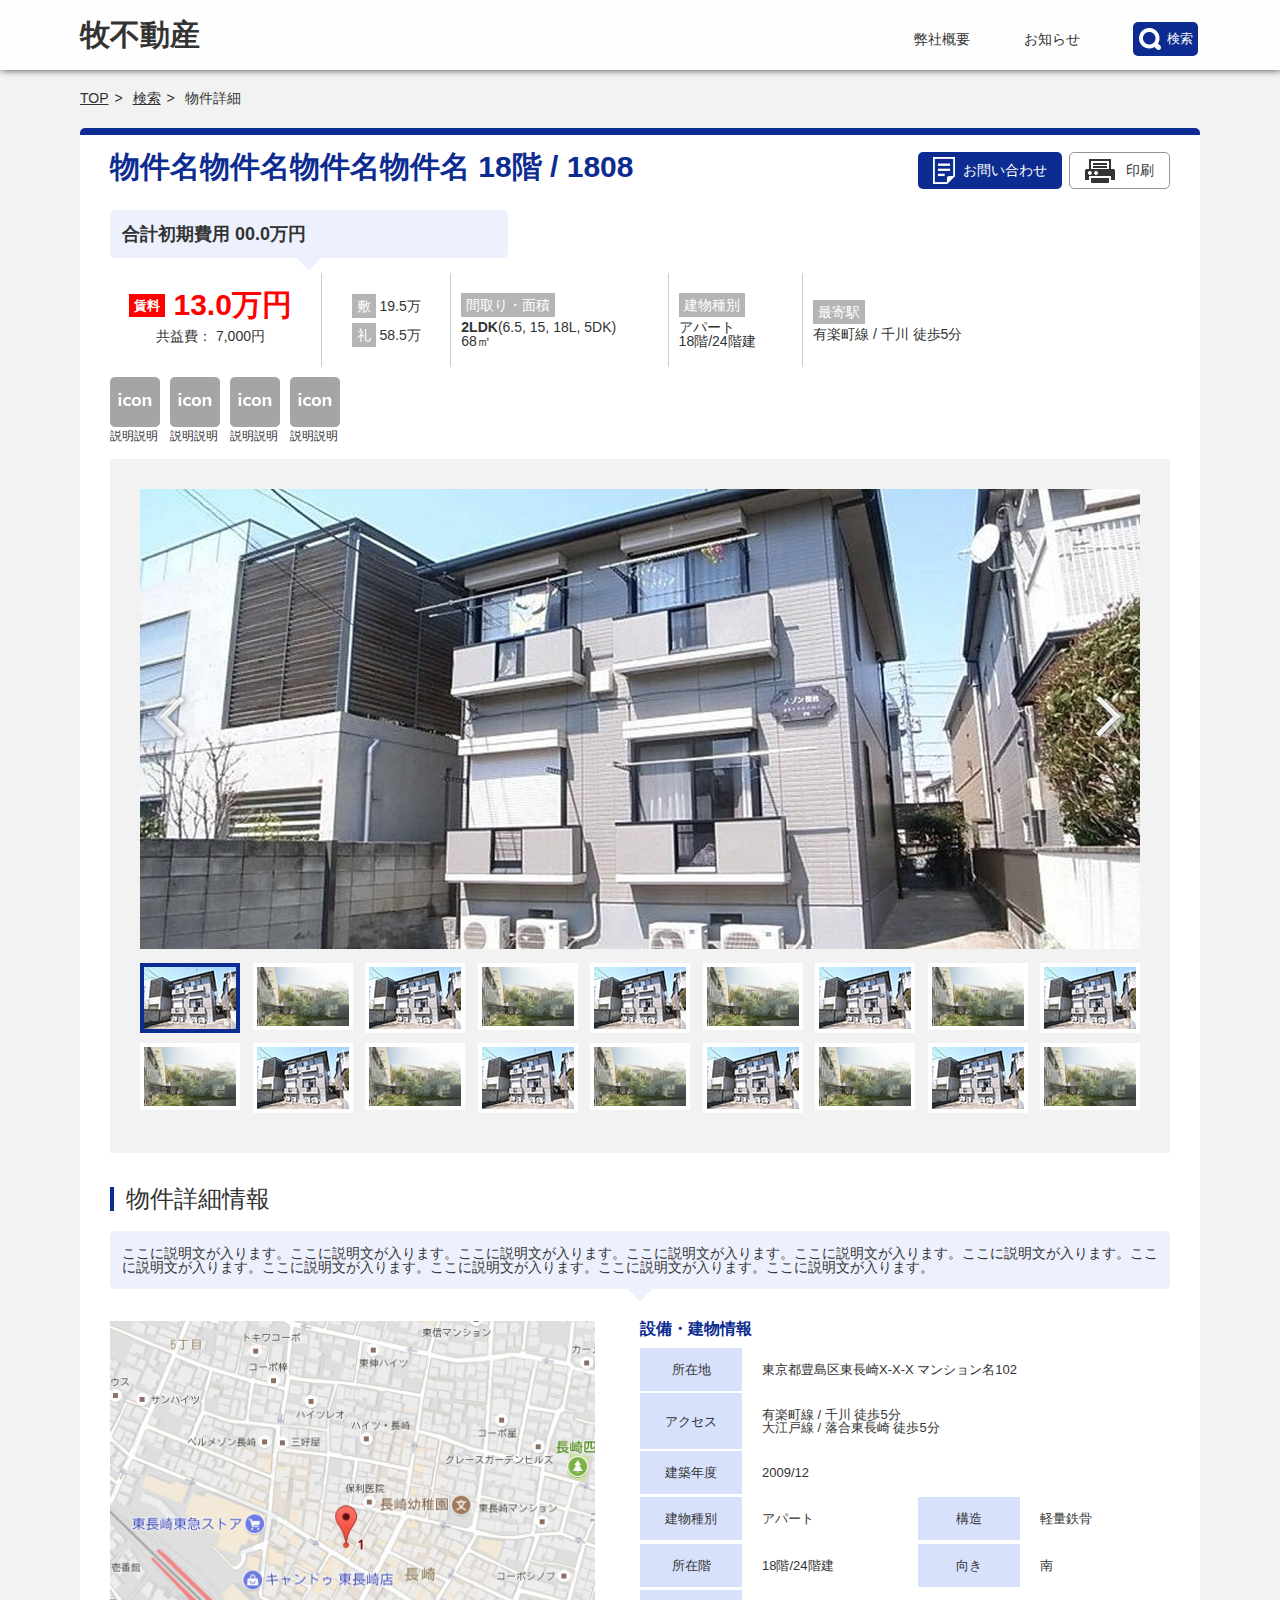
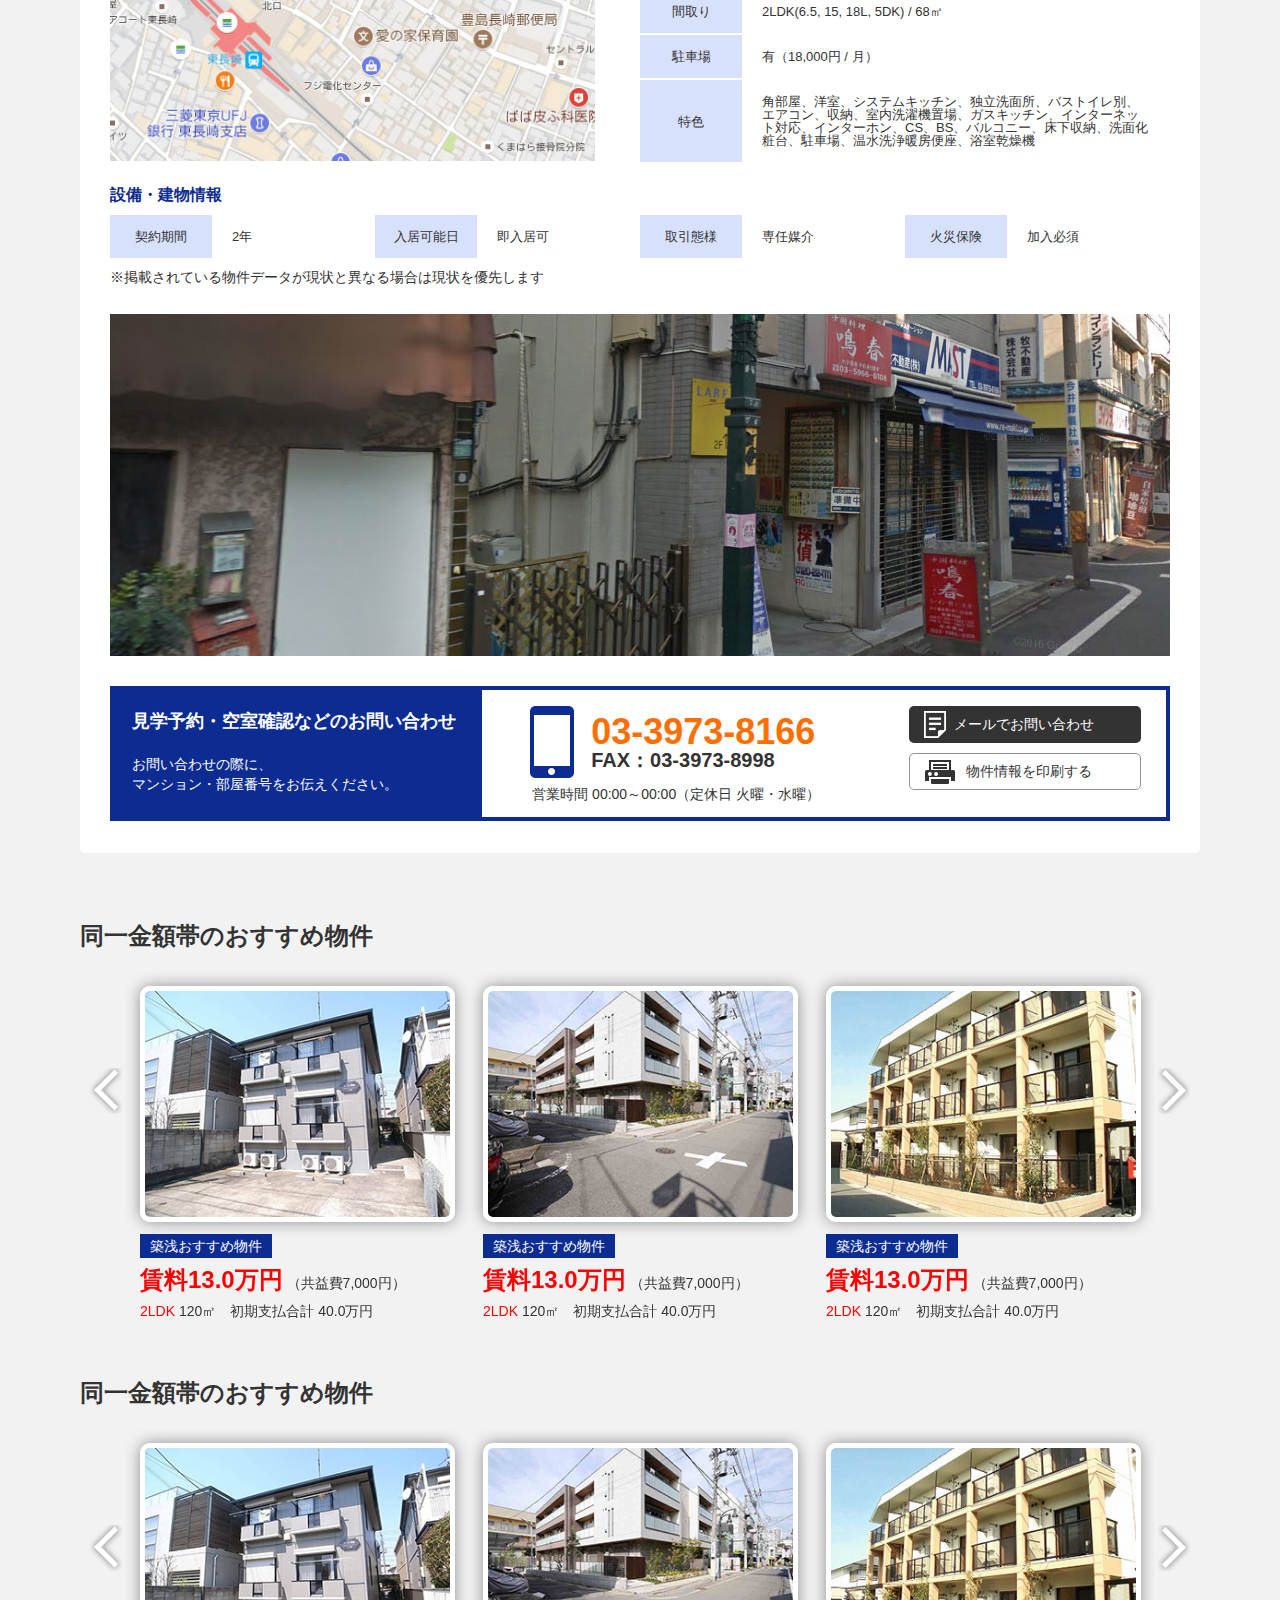
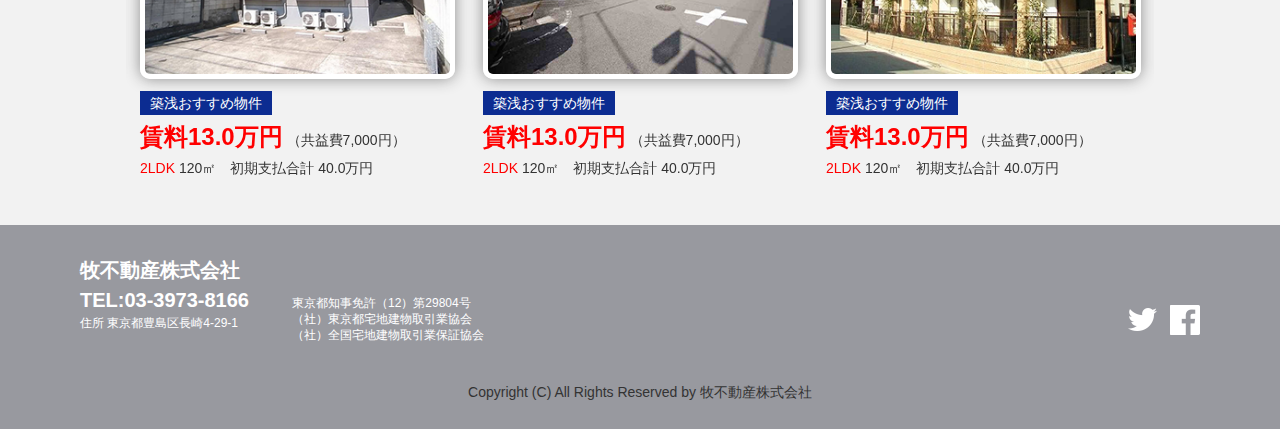
==== commit f3c1e491: "update Detail page and add responsive" ====
--- a/detail.html
+++ b/detail.html
@@ -9,6 +9,7 @@
     <link rel="stylesheet" type="text/css" href="css/slick-theme.css" />
     <link rel="stylesheet" type="text/css" href="css/lightslider.css">
     <link rel="stylesheet" type="text/css" href="css/mystyles.css">
+    <link rel="stylesheet" type="text/css" href="css/responsive.css">
 
 </head>
 
@@ -52,9 +53,17 @@
                 </nav>
             </div>
 
-            <div class="main-content">
-                <h2 class="content-title">物件名物件名物件名物件名 18階 / 1808</h2>
-
+            <div class="main-content clearfix">
+                <h2 class="content-title w60 left">物件名物件名物件名物件名 18階 / 1808</h2>
+
+                <ul class="listbtn">
+                    <li><a href="" class="block-btn default-btn"><i class="printBtn"></i>印刷</a></li>
+                    <li><a href="" class="block-btn"><i class="contactBtn"></i>お問い合わせ</a></li>
+                </ul>
+
+                <div class="results-desc w37-5 results-desc-short">
+                    <strong>合計初期費用 00.0万円</strong>
+                </div>
 
                 <div class="results-infos detail-page">
                     <div class="result-table">
@@ -194,13 +203,213 @@
                     </ul>
                 </div>
 
-                <div class="note note-detail">ここにタイトルが入ります。ここにタイトルが入ります。ここにタイトルが入ります。</div>
+                <div class="note note-detail">物件詳細情報</div>
 
                 <div class="results-desc results-desc-detail">ここに説明文が入ります。ここに説明文が入ります。ここに説明文が入ります。ここに説明文が入ります。ここに説明文が入ります。ここに説明文が入ります。ここに説明文が入ります。ここに説明文が入ります。ここに説明文が入ります。ここに説明文が入ります。ここに説明文が入ります。</div>
+
+                <div class="place-position clearfix">
+                    <div class="col-2">
+                        <div class="map">
+                            <img src="images/map.jpg" alt="map">
+                        </div>
+                    </div>
+                    <div class="col-2">
+                        <h3 class="title-table">設備・建物情報</h3>
+                        <div class="box-table table sub-table">
+                            <div class="table-row table-border">
+                                <div class="table-cell table-cell-bg">所在地</div>
+                                <div class="table-cell">
+                                    <div class="input-group w100 clearfix">
+                                        <span>東京都豊島区東長崎X-X-X マンション名102</span>
+                                    </div>
+                                </div>
+                            </div>
+
+                            <div class="table-row table-border">
+                                <div class="table-cell table-cell-bg">アクセス</div>
+                                <div class="table-cell">
+                                    <div class="input-group w100 clearfix">
+                                        <span>有楽町線 / 千川 徒歩5分<br>大江戸線 / 落合東長崎 徒歩5分</span>
+                                    </div>
+                                </div>
+                            </div>
+
+                            <div class="table-row table-border">
+                                <div class="table-cell table-cell-bg">建築年度</div>
+                                <div class="table-cell">
+                                    <div class="input-group w100 clearfix">
+                                        <span>2009/12</span>
+                                    </div>
+                                </div>
+                            </div>
+
+                        </div>
+                        <div class="box-table table sub-table">
+                            <div class="table-row table-border">
+                                <div class="table-cell hasChild">
+                                    <div class="table-row">
+                                        <div class="table-cell table-cell-bg">建物種別</div>
+                                        <div class="table-cell">
+                                            <div class="input-group w100 clearfix">
+                                                <span>アパート</span>
+                                            </div>
+                                        </div>
+                                    </div>
+                                </div>
+                                <div class="table-cell hasChild">
+                                    <div class="table-row">
+                                        <div class="table-cell table-cell-bg">構造</div>
+                                        <div class="table-cell">
+                                            <div class="input-group w100 clearfix">
+                                                <span>軽量鉄骨</span>
+                                            </div>
+                                        </div>
+                                    </div>
+                                </div>
+                            </div>
+
+                            <div class="table-row table-border">
+                                <div class="table-cell hasChild">
+                                    <div class="table-row">
+                                        <div class="table-cell table-cell-bg">所在階</div>
+                                        <div class="table-cell">
+                                            <div class="input-group w100 clearfix">
+                                                <span>18階/24階建</span>
+                                            </div>
+                                        </div>
+                                    </div>
+                                </div>
+                                <div class="table-cell hasChild">
+                                    <div class="table-row">
+                                        <div class="table-cell table-cell-bg">向き</div>
+                                        <div class="table-cell">
+                                            <div class="input-group w100 clearfix">
+                                                <span>南</span>
+                                            </div>
+                                        </div>
+                                    </div>
+                                </div>
+                            </div>
+                        </div>
+                        <div class="box-table table sub-table">
+                            <div class="table-row table-border">
+                                <div class="table-cell table-cell-bg">間取り</div>
+                                <div class="table-cell">
+                                    <div class="input-group w100 clearfix">
+                                        <span>2LDK(6.5, 15, 18L, 5DK) / 68㎡</span>
+                                    </div>
+                                </div>
+                            </div>
+
+                            <div class="table-row table-border">
+                                <div class="table-cell table-cell-bg">駐車場</div>
+                                <div class="table-cell">
+                                    <div class="input-group w100 clearfix">
+                                        <span>有（18,000円 / 月）</span>
+                                    </div>
+                                </div>
+                            </div>
+
+                            <div class="table-row table-border">
+                                <div class="table-cell table-cell-bg">特色</div>
+                                <div class="table-cell">
+                                    <div class="input-group w100 clearfix">
+                                        <span>角部屋、洋室、システムキッチン、独立洗面所、バストイレ別、エアコン、収納、室内洗濯機置場、ガスキッチン、インターネット対応、インターホン、CS、BS、バルコニー、床下収納、洗面化粧台、駐車場、温水洗浄暖房便座、浴室乾燥機</span>
+                                    </div>
+                                </div>
+                            </div>
+                        </div>
+                    </div>
+                </div>
+
+                <div class="clearfix">
+                    <div class="col-1">
+                        <h3 class="title-table">設備・建物情報</h3>
+
+                        <div class="box-table table sub-table inline-table">
+                            <div class="table-row table-border">
+                                <div class="table-cell hasChild">
+                                    <div class="table-row">
+                                        <div class="table-cell table-cell-bg">契約期間</div>
+                                        <div class="table-cell">
+                                            <div class="input-group w100 clearfix">
+                                                <span>2年</span>
+                                            </div>
+                                        </div>
+                                    </div>
+                                </div>
+                                <div class="table-cell hasChild">
+                                    <div class="table-row">
+                                        <div class="table-cell table-cell-bg">入居可能日</div>
+                                        <div class="table-cell">
+                                            <div class="input-group w100 clearfix">
+                                                <span>即入居可</span>
+                                            </div>
+                                        </div>
+                                    </div>
+                                </div>
+                                <div class="table-cell hasChild">
+                                    <div class="table-row">
+                                        <div class="table-cell table-cell-bg">取引態様</div>
+                                        <div class="table-cell">
+                                            <div class="input-group w100 clearfix">
+                                                <span>専任媒介</span>
+                                            </div>
+                                        </div>
+                                    </div>
+                                </div>
+                                <div class="table-cell hasChild">
+                                    <div class="table-row">
+                                        <div class="table-cell table-cell-bg">火災保険</div>
+                                        <div class="table-cell">
+                                            <div class="input-group w100 clearfix">
+                                                <span>加入必須</span>
+                                            </div>
+                                        </div>
+                                    </div>
+                                </div>
+                            </div>
+                        </div>
+
+                        <div class="clearfix textnote">
+                            <p>※掲載されている物件データが現状と異なる場合は現状を優先します</p>
+                        </div>
+                    </div>
+                </div>
 
                 <div class="banner">
                     <img src="images/house_banner.jpg" alt="banner">
                 </div>
+
+                <div class="bcontact clearfix color-white">
+                    <div class="left">
+                        <h4 class="title">見学予約・空室確認などのお問い合わせ</h4>
+                        <p>お問い合わせの際に、<br>マンション・部屋番号をお伝えください。</p>
+                    </div>
+
+                    <div class="right">
+                        <div class="left w62-5">
+                            <div class="phonenumber">
+                                <strong class="number bignumber color-orange">03-3973-8166</strong>
+                                <strong class="number smallnumber">FAX：03-3973-8998</strong>
+                            </div>
+
+                            <div class="timenumber">
+                                <span>営業時間 00:00～00:00（定休日 火曜・水曜）</span>
+                            </div>
+
+                        </div>
+
+                        <div class="right w37-5">
+                            <ul class="listbtn listvertical">
+                                <li><a href="" class="block-btn"><i class="contactBtn"></i>メールでお問い合わせ</a></li>
+                                <li><a href="" class="block-btn default-btn"><i class="printBtn"></i>物件情報を印刷する</a></li>
+
+                            </ul>
+                        </div>
+                    </div>
+                </div>
+
             </div>
         </div>
     </section>
--- a/css/mystyles.css
+++ b/css/mystyles.css
@@ -242,12 +242,18 @@
 h3,
 h4,
 h5,
-h6 {
+h6,
+b,
+strong {
     font-weight: 600;
 }
 
 .color-red {
     color: #ff0000;
+}
+
+.color-orange {
+    color: #ff6e00
 }
 
 .color-black {
@@ -469,8 +475,8 @@
 
 .main-list .slick-prev,
 .main-list .slick-next,
-.lSAction > .lSNext,
-.lSAction > .lSPrev {
+.lSAction>.lSNext,
+.lSAction>.lSPrev {
     background: url(../images/sprite.png) no-repeat 0 0 transparent;
     height: 46px;
     width: 32px;
@@ -478,8 +484,8 @@
     top: 120px;
 }
 
-.lSAction > .lSNext,
-.lSAction > .lSPrev {
+.lSAction>.lSNext,
+.lSAction>.lSPrev {
     top: 50%;
     margin-top: -23px;
 }
@@ -490,13 +496,13 @@
 }
 
 .main-list .slick-prev,
-.lSAction > .lSPrev {
+.lSAction>.lSPrev {
     left: 10px;
     background-position: -232px 0;
 }
 
 .main-list .slick-next,
-.lSAction > .lSNext {
+.lSAction>.lSNext {
     right: 10px;
     background-position: -271px 0;
 }
@@ -564,7 +570,8 @@
     height: 146px;
     margin: 0 auto;
     padding: 50px 215px;
-    width: 920px;
+    max-width: 920px;
+    width: 100%;
 }
 
 .blsearch {
@@ -910,6 +917,14 @@
     margin-right: 0;
 }
 
+.w62-5 {
+    width: 62.5%;
+}
+
+.w37-5 {
+    width: 37.5%;
+}
+
 .w60 {
     max-width: 60%;
 }
@@ -949,6 +964,13 @@
 .input-cell {
     width: 33.33%;
     float: left;
+}
+
+.detail {
+    color: #124ee5;
+    margin-top: 10px;
+    display: block;
+    font-size: 14px;
 }
 
 .ksg {
@@ -1008,6 +1030,16 @@
     background-color: #edf1fe;
     border-radius: 5px;
     padding: 15px 12px;
+    position: relative;
+    clear: both;
+}
+
+.results-desc-short {
+    margin-bottom: 15px;
+}
+
+.results-desc strong {
+    font-size: 18px;
 }
 
 .padding-left {
@@ -1021,6 +1053,7 @@
 
 .results-infos {
     margin-bottom: 10px;
+    clear: both;
 }
 
 .results-info {
@@ -1224,7 +1257,6 @@
 
 .lSSlideOuter .lSPager.lSGallery li:nth-child(9n+9) {
     margin-right: 0 !important;
-    
 }
 
 .lSSlideOuter .lSPager.lSGallery {
@@ -1242,4 +1274,221 @@
 .detail-page .section-title {
     font-size: 24px;
     color: #333;
+}
+
+.results-desc:before {
+    content: "";
+    display: block;
+    position: absolute;
+    width: 24px;
+    height: 12px;
+    top: 100%;
+    left: 50%;
+    margin-left: -12px;
+    background: url(../images/arrow.png) no-repeat center center transparent;
+}
+
+.place-position {
+    margin-bottom: 24px;
+}
+
+.place-position .col-2 {
+    padding: 0;
+}
+
+.map {
+    padding-right: 8.55%;
+}
+
+.map img {
+    width: 100%;
+    height: auto
+}
+
+.textnote {
+    margin: 10px 0 30px;
+}
+
+.inline-table>.table-row>.table-cell {
+    width: 25%;
+}
+
+.title-table {
+    font-size: 16px;
+    margin-bottom: 10px;
+    color: #0c2c91;
+}
+
+.sub-table {
+    font-size: 13px;
+}
+
+.sub-table .table-cell {
+    padding-bottom: 15px;
+    padding-top: 15px;
+}
+
+.table-row .table-cell.hasChild {
+    padding: 0;
+}
+
+.banner {
+    margin-bottom: 30px;
+}
+
+.bcontact {
+    padding: 4px;
+    background-color: #0c2c91;
+}
+
+.bcontact>.left {
+    width: 35%;
+    padding: 22px 18px;
+}
+
+.bcontact .left .title {
+    font-size: 18px;
+    margin-bottom: 24px;
+}
+
+.bcontact .left p {
+    font-size: 14px;
+    line-height: 20px;
+}
+
+.bcontact>.right {
+    width: 65%;
+    background-color: #fff;
+    padding: 16px 25px;
+    color: #333;
+}
+
+.listbtn {
+    float: right;
+    max-width: 40%;
+}
+
+.listbtn li {
+    float: right;
+}
+
+.listbtn .block-btn {
+    padding: 1px 15px;
+}
+
+.listbtn .block-btn i {
+    background: url(../images/sprite2.png) no-repeat 0 0 transparent;
+}
+
+.listvertical {
+    width: 100%;
+    max-width: none;
+}
+
+.listvertical li {
+    max-width: 232px;
+    width: 100%;
+}
+
+.listvertical li .block-btn {
+    width: 100%;
+    margin: 0 0 10px;
+    background-color: #333;
+}
+
+.listvertical li .default-btn {
+    background-color: #fff;
+    margin-bottom: 0;
+}
+
+.block-btn .contactBtn {
+    width: 22px;
+    height: 27px;
+    display: inline-block;
+    vertical-align: middle;
+    margin-top: -2px;
+    margin-right: 8px;
+}
+
+.block-btn.default-btn {
+    background-color: #fff;
+    border: 1px solid #939393;
+    padding-bottom: 0;
+    padding-top: 0;
+    color: #333;
+    margin-left: 7px;
+}
+
+.block-btn .printBtn {
+    width: 30px;
+    height: 24px;
+    display: inline-block;
+    vertical-align: middle;
+    margin-right: 11px;
+    background-position: -28px 0 !important;
+}
+
+.phonenumber {
+    padding: 8px 0;
+    padding-left: 84px;
+    position: relative;
+    margin-bottom: 9px;
+}
+
+.timenumber {
+    padding-left: 25px;
+}
+
+.phonenumber:after {
+    content: "";
+    display: block;
+    background: url(../images/sprite2.png) no-repeat -64px 0 transparent;
+    width: 44px;
+    height: 72px;
+    left: 23px;
+    position: absolute;
+    top: 0;
+}
+
+.phonenumber .number {
+    width: 100%;
+    display: block
+}
+
+.bignumber {
+    font-size: 36px;
+}
+
+.smallnumber {
+    font-size: 20px;
+}
+
+
+/* Face checkbox */
+
+.checkbox {
+    visibility: hidden;
+    height: 0;
+    width: 0;
+    padding: 0;
+    margin: 0;
+    border: none;
+    outline: none;
+}
+
+.facecheckbox {
+    padding: 1px 0 1px 30px;
+    background: url(../images/checkbox.png) no-repeat left center transparent;
+}
+
+.checkbox:checked+.facecheckbox {
+    background-image: url(../images/checkbox-checked.png);
+}
+
+.input-row {
+    margin-bottom: 5px;
+}
+
+.input-row:last-child {
+    margin-bottom: 0;
 }--- a/css/responsive.css
+++ b/css/responsive.css
@@ -0,0 +1,71 @@
+/* Check ok on 640 */
+
+@media all and (max-width: 767px) {
+    .container {
+        padding-left: 6.25% !important;
+        padding-right: 6.25% !important;
+    }
+    .main-content {
+        padding-left: 3.125% !important;
+        padding-right: 3.125% !important;
+    }
+    .main-search {
+        padding: 50px 6.25%;
+    }
+    .col-2 {
+        width: 100%;
+        padding: 0
+    }
+    .feature-box-item {
+        width: 50%;
+    }
+    .feature-box-item:nth-child(3n+1) {
+        clear: none;
+    }
+    .feature-box-item:nth-child(3n+1),
+    .feature-box-item:nth-child(3n+2),
+    .feature-box-item:nth-child(3n+3) {
+        padding: 0;
+    }
+    .feature-box-item:nth-child(2n+1) {
+        clear: both;
+        padding-right: 10px;
+    }
+    .feature-box-item:nth-child(2n+2) {
+        padding-left: 10px;
+    }
+    .main-list .slick-prev,
+    .lSAction>.lSPrev {
+        left: -25px;
+    }
+    .main-list .slick-list {
+        margin: 0;
+        width: 100%;
+    }
+    .main-list .slick-next,
+    .lSAction>.lSNext {
+        right: -25px;
+    }
+    .detail {
+        display: none
+    }
+    /* .box-results */
+    .box-results {
+        position: relative;
+    }
+    .box-results .first {
+        position: absolute;
+        left: 0;
+        top: 26px;
+        max-width: 58.4%;
+        width: 100%;
+        margin: 0;
+    }
+    .box-results .last {
+        width: 100%;
+    }
+    .content-text .results-desc {
+        width: 39%;
+        margin-left: 61%;
+    }
+}